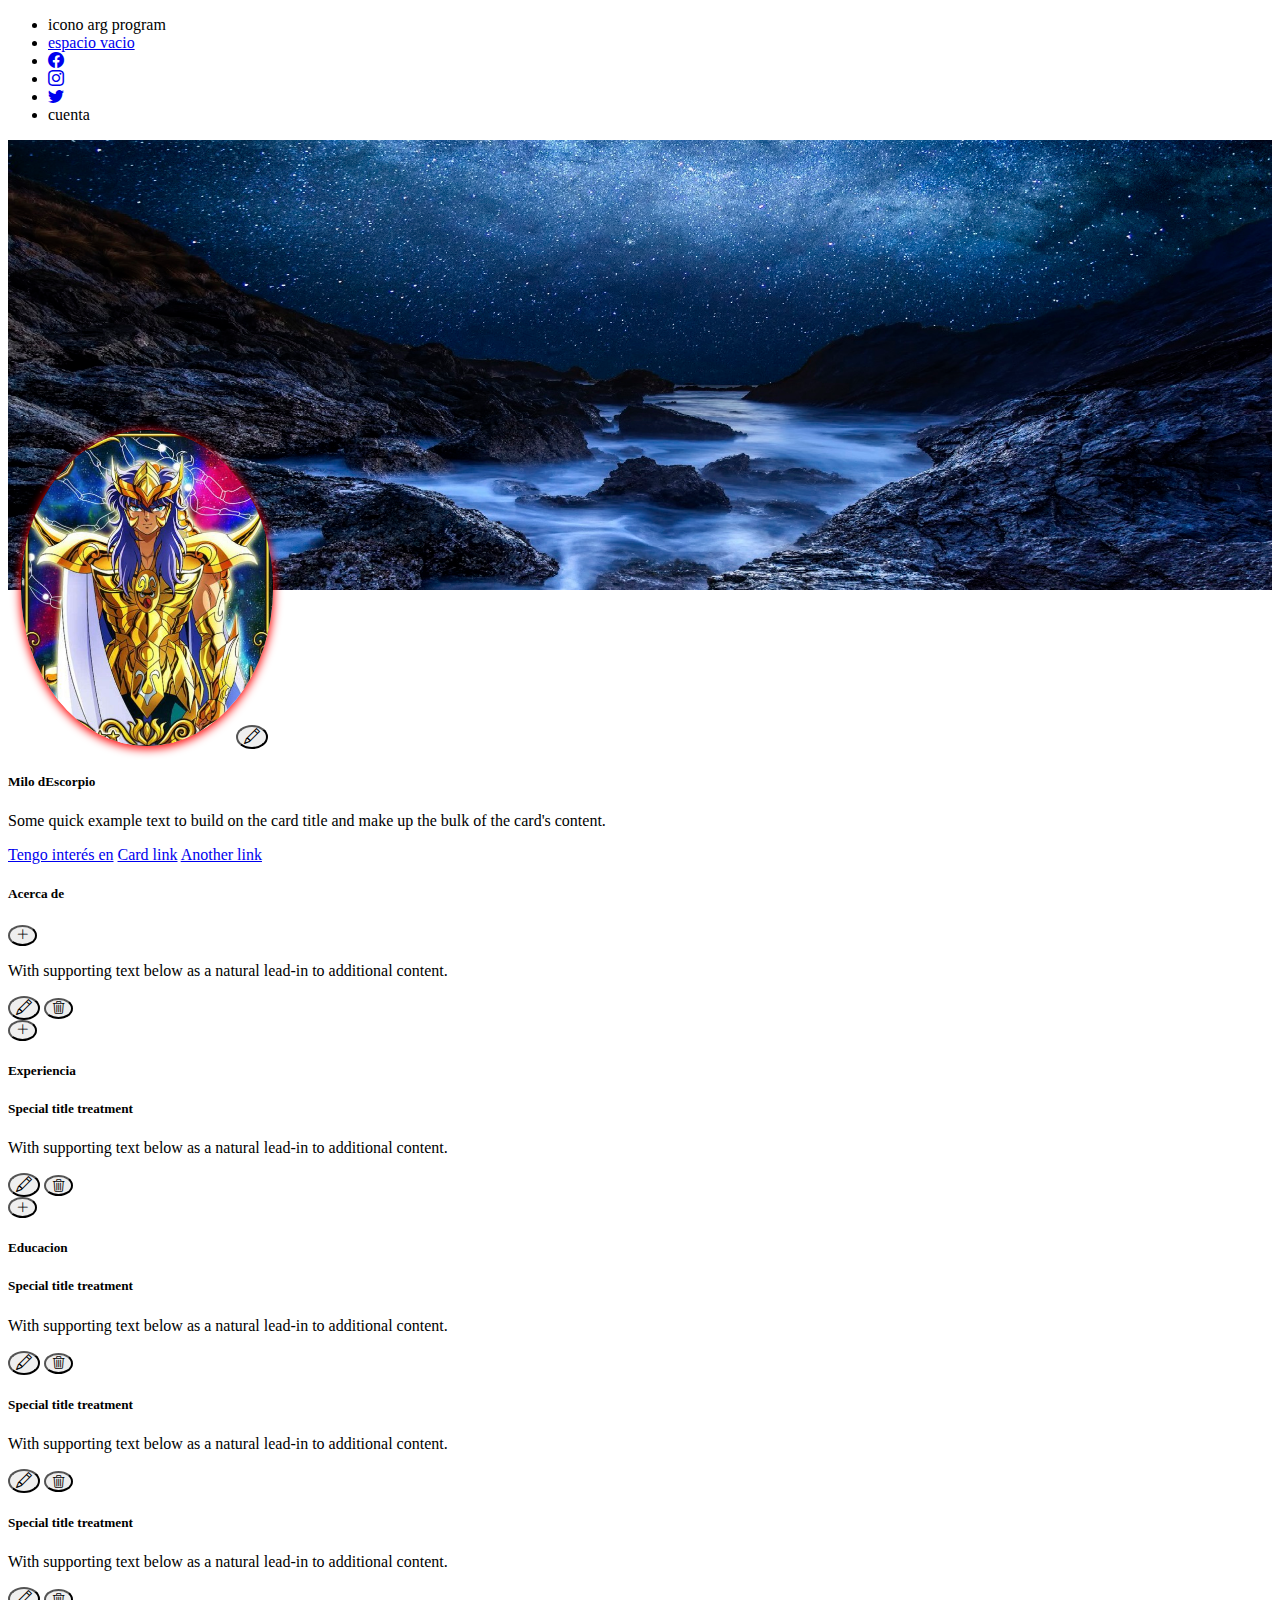
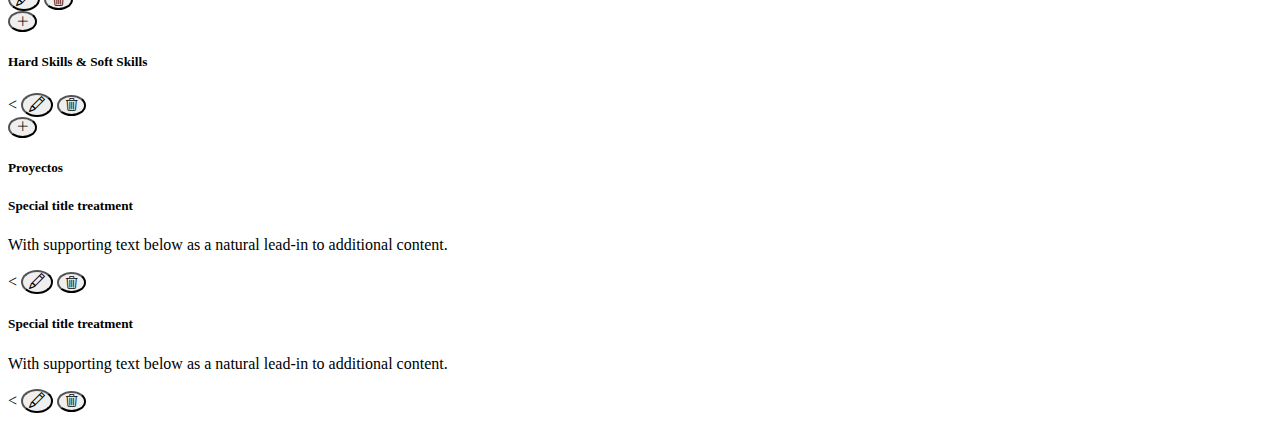
==== index.html @ a0bc9403 "cambio a rama: mejora1 , varios css y icono lapiz y mas, falta arreglar problema icono + y card-head" ====
<!DOCTYPE html>
<html lang="en">

<head>
    <meta charset="UTF-8">
    <meta http-equiv="X-UA-Compatible" content="IE=edge">
    <meta name="viewport" content="width=device-width, initial-scale=1.0">

    <title>PruebaPorfolio</title>
    <link href="https://cdn.jsdelivr.net/npm/bootstrap@5.3.0-alpha1/dist/css/bootstrap.min.css" rel="stylesheet"
        integrity="sha384-GLhlTQ8iRABdZLl6O3oVMWSktQOp6b7In1Zl3/Jr59b6EGGoI1aFkw7cmDA6j6gD" crossorigin="anonymous">
    <link rel="stylesheet" href="style.css">
    <link rel="stylesheet" href="https://cdn.jsdelivr.net/npm/bootstrap-icons@1.10.3/font/bootstrap-icons.css">
</head>

<body>
    <div>
        <section class="navegador-sup d-flex flex-column">
            <ul class="nav nav-pills nav-fill">
                <li class="nav-item">
                    <img class="iconoargprogram d-flex flex-wrap" src="" alt="">icono arg program</img>
                </li>
                <li class="nav-item">
                    <a class="espacio-vacio" href="#">espacio vacio</a>
                </li>
                <li class="nav-item">
                    <a class="icono-redes d-flex flex-wrap" href="#"></a>
                    <a href="https://es-la.facebook.com/" target="_blank" rel="noopener noreferrer">
                        <i class="bi bi-facebook"></i></a>
                </li>
                <li class="nav-item">
                    <a class="icono-redes" href="#"></a>
                    <a href="https://www.instagram.com" target="_blank" rel="noopener noreferrer">
                        <i class="bi bi-instagram"></i></a>
                </li>
                <li class="nav-item">
                    <a class="icono-redes d-flex flex-wrap" href="#"></a>
                    <a href="https://twitter.com/?lang=es" target="_blank" rel="noopener noreferrer">
                        <i class="bi bi-twitter"></i></a>
                </li>
                <li class="nav-item">
                    <a class="nav-link disabled d-flex flex-wrap">cuenta</a>
                </li>
            </ul>
        </section>
    </div>

    <div>
        <div class="card">
            <img src="fondo1.jpg" class="card-img-top" alt="fondo montaña">
           
            <img src="persona.jpg" class="tipologo" alt="persona">
            <div class="fotoPincel">
            <button tipe="button">
                <i class="bi bi-pencil"></i>
            </button>
        </div>
            <div class="card-body">
                <h5 class="card-title">Milo dEscorpio</h5>
                <p class="card-text">Some quick example text to build on the card title and make up the bulk of the
                    card's content.</p>
                <a href="#" class="btn btn-primary"> Tengo interés en</a>
                <a href="#" class="card-link">Card link</a>
                <a href="#" class="card-link">Another link</a>
            </div>
        </div>
    </div>

    <div>
        <div class="card">
            <div class="card-body">
                <h5 class="card-title">Acerca de </h5>
                <button tipe="button">
                    <i class="bi bi-plus-lg"></i>
                </button>
                <p class="card-text">With supporting text below as a natural lead-in to additional content.</p>
             <div>   
             <button tipe="button">
                <i class="bi bi-pencil"></i>
            </button>
             <button tipe="button">
                <i class="bi bi-trash3"></i>
            </button>
            </div>
            </div>
        </div>
    </div>

    <div>
        <div class="card">
            <button tipe="button">
                <i class="bi bi-plus-lg"></i>
            </button>
            <!--plus-lg es signo + , tendria que estar a derecha de titulo osea de "card-header"(si borro ese card-header saca el sombreado gris del titulo pero la letra queda igual o mas chica del titulo del card-body, buscar en boostrap otros ejemplos)
            ¿hacer row y columna? -->
            <h5 class="card-header">Experiencia</h5>
            <div class="card-body">
                <h5 class="card-title">Special title treatment</h5>
                <p class="card-text">With supporting text below as a natural lead-in to additional content.</p>
             <div>   
             <button tipe="button">
                <i class="bi bi-pencil"></i>
            </button>
             <button tipe="button">
                <i class="bi bi-trash3"></i>
            </button>
            </div>
            </div>
            <div class="card">
                <button tipe="button">
                <i class="bi bi-plus-lg"></i>
            </button>
                <h5 class="card-header">Educacion</h5>
                <div class="card-body">
                    <h5 class="card-title">Special title treatment</h5>
                    <p class="card-text">With supporting text below as a natural lead-in to additional content.</p>
             <div>   
                 <button tipe="button">
                <i class="bi bi-pencil"></i>
            </button>
                 <button tipe="button">
                <i class="bi bi-trash3"></i>
            </button>
            </div>
                </div>
                <div class="card-body">
                    <h5 class="card-title">Special title treatment</h5>
                    <p class="card-text">With supporting text below as a natural lead-in to additional content.</p>
             <div>   
                 <button tipe="button">
                <i class="bi bi-pencil"></i>
            </button>
                 <button tipe="button">
                <i class="bi bi-trash3"></i>
            </button>
            </div>
                </div>
                <div class="card-body">
                    <h5 class="card-title">Special title treatment</h5>
                    <p class="card-text">With supporting text below as a natural lead-in to additional content.</p>
             <div>   
                 <button tipe="button">
                <i class="bi bi-pencil"></i>
            </button>
                 <button tipe="button">
                <i class="bi bi-trash3"></i>
            </button>
            </div>
                </div>
            </div>
        </div>
    </div>

    <div>
        <div class="card">
            <button tipe="button">
                <i class="bi bi-plus-lg"></i>
            </button>
            <h5 class="card-header">Hard Skills & Soft Skills</h5>
            <div class="card-body">
                <div class="progress" role="progressbar" aria-label="Animated striped example" aria-valuenow="75"
                    aria-valuemin="0" aria-valuemax="100">
                    <div class="progress-bar progress-bar-striped progress-bar-animated" style="width: 75%"></div>
                </div>
                <div class="progress" role="progressbar" aria-label="Animated striped example" aria-valuenow="75"
                    aria-valuemin="0" aria-valuemax="100">
                    <div class="progress-bar progress-bar-striped progress-bar-animated" style="width: 75%"></div>
                </div>
             <div>  <
            <button tipe="button">
                <i class="bi bi-pencil"></i>
            </button>
            <button tipe="button">
                <i class="bi bi-trash3"></i>
            </button>
            </div>
            </div>
        </div>
    </div>

    <div>
        <div class="card">
            <button tipe="button">
                <i class="bi bi-plus-lg"></i>
            </button>
            <h5 class="card-header">Proyectos</h5>
            <div class="card-body">
                <h5 class="card-title">Special title treatment</h5>
                <p class="card-text">With supporting text below as a natural lead-in to additional content.</p>
             <div>  <
            <button tipe="button">
                <i class="bi bi-pencil"></i>
            </button>
            <button tipe="button">
                <i class="bi bi-trash3"></i>
            </button>
            </div>
            </div>
            <div class="card-body">
                <h5 class="card-title">Special title treatment</h5>
                <p class="card-text">With supporting text below as a natural lead-in to additional content.</p>
             <div>  <
            <button tipe="button">
                <i class="bi bi-pencil"></i>
            </button>
            <button tipe="button">
                <i class="bi bi-trash3"></i>
            </button>
            </div>
            </div>
        </div>
    </div>
    </div>

    <!--ver cual usar..el primer script o los ultimos 2-->
    <script src="https://cdn.jsdelivr.net/npm/bootstrap@5.3.0-alpha1/dist/js/bootstrap.bundle.min.js"
        integrity="sha384-w76AqPfDkMBDXo30jS1Sgez6pr3x5MlQ1ZAGC+nuZB+EYdgRZgiwxhTBTkF7CXvN"
        crossorigin="anonymous"></script>

    <script src="https://cdn.jsdelivr.net/npm/@popperjs/core@2.11.6/dist/umd/popper.min.js"
        integrity="sha384-oBqDVmMz9ATKxIep9tiCxS/Z9fNfEXiDAYTujMAeBAsjFuCZSmKbSSUnQlmh/jp3"
        crossorigin="anonymous"></script>
    <script src="https://cdn.jsdelivr.net/npm/bootstrap@5.3.0-alpha1/dist/js/bootstrap.min.js"
        integrity="sha384-mQ93GR66B00ZXjt0YO5KlohRA5SY2XofN4zfuZxLkoj1gXtW8ANNCe9d5Y3eG5eD"
        crossorigin="anonymous"></script>
</body>

</html>
---- style.css ----
/*estilo navegador */



.card-img-top {
    width: 100%;
}

.tipologo {
    width: 20%;
    margin-top: -13%;
    margin-left: 1%;
    border-radius: 50%;
    box-shadow: 0px 2px 10px 1px red;
}

.fotoPincel{
    margin-left: 18%;
    margin-top: -2% ;
    margin-bottom: 2%;
}

/* los de "transition" especifica que cambios realiza cuando cursor se posiciona sobre el boton. */

button{
    border-radius: 100%;
    color: black;
    transition: all 0.2s ease-in-out;
}

.bi-pencil{
    font-size: 120%;
    transition: all 0.2s ease-in-out;
}

/* "hover" se usa para que entienda el cursor */

button:hover {    
    font-size: 120%;
    background-color: gray;
    color: white;
    border-radius: 100%;

}
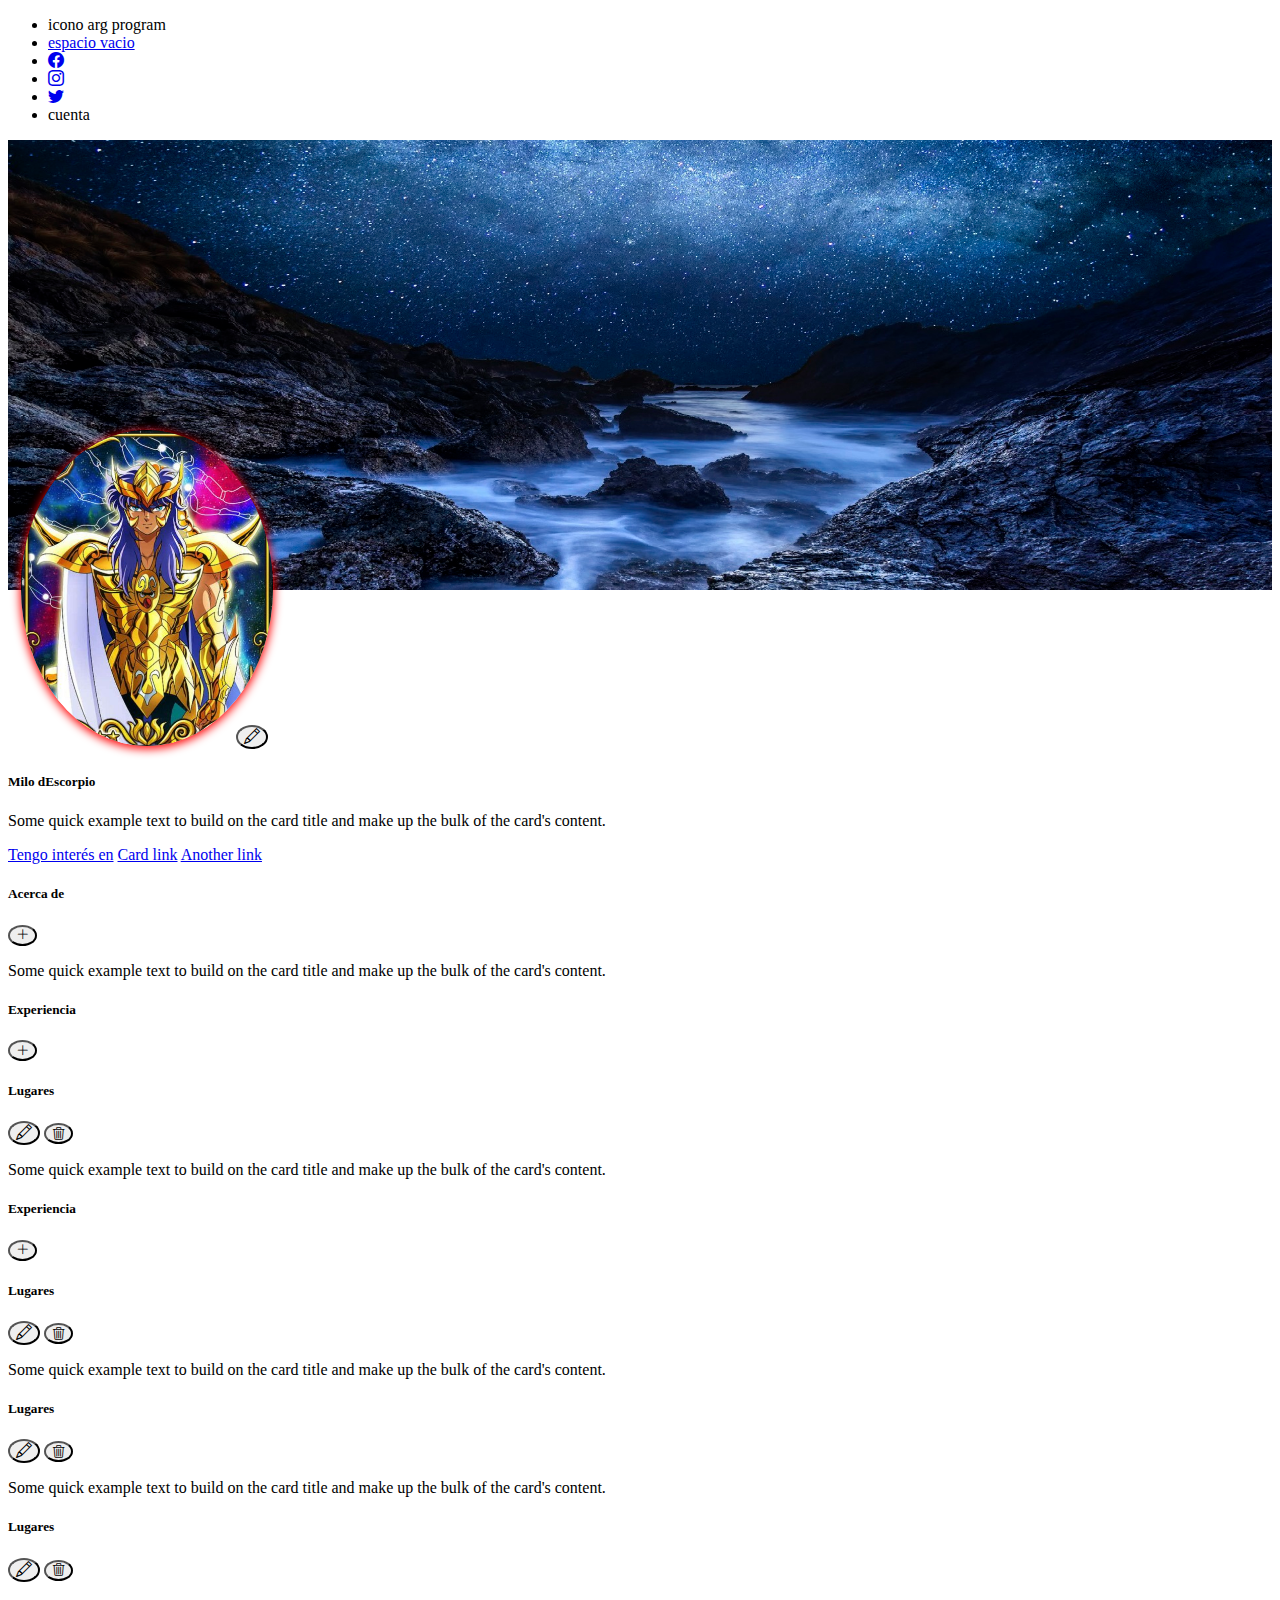
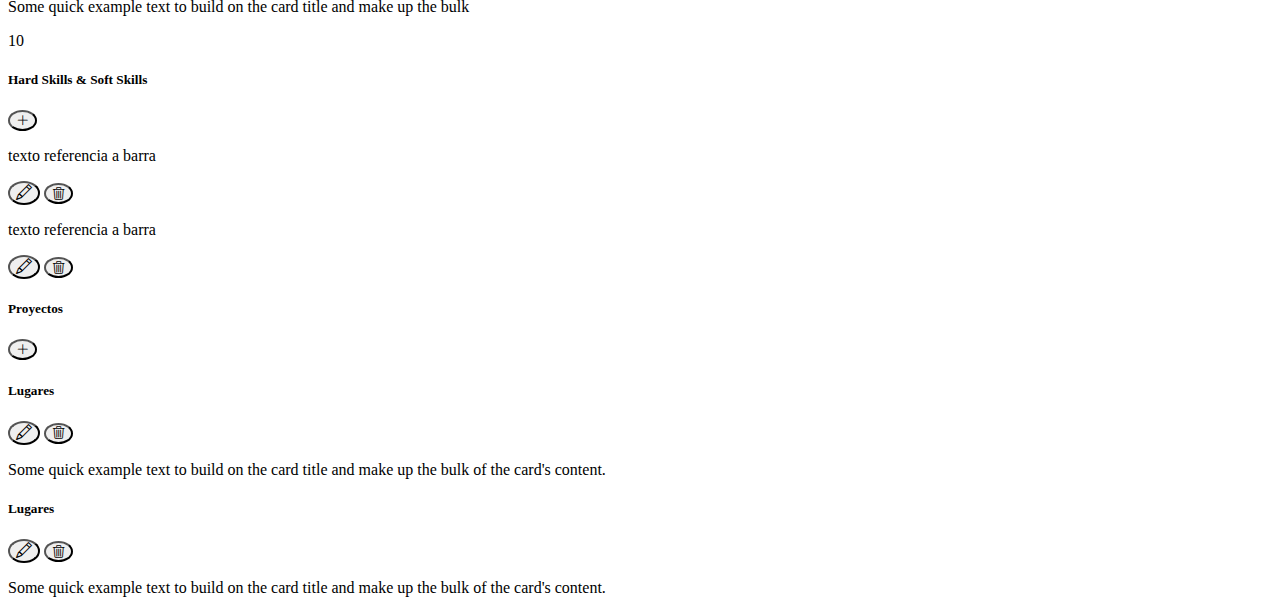
==== commit 13a2279b: "rama mejora1 cambie interior de card agregando row y col" ====
--- a/index.html
+++ b/index.html
@@ -2,8 +2,7 @@
 <html lang="en">
 
 <head>
-    <meta charset="UTF-8">
-    <meta http-equiv="X-UA-Compatible" content="IE=edge">
+    <meta charset="UTF-8" mediometa http-equiv="X-UA-Compatible" content="IE=edge">
     <meta name="viewport" content="width=device-width, initial-scale=1.0">
 
     <title>PruebaPorfolio</title>
@@ -15,7 +14,7 @@
 
 <body>
     <div>
-        <section class="navegador-sup d-flex flex-column">
+        <section class="navegador-sup d-flex flex-columnderecha">
             <ul class="nav nav-pills nav-fill">
                 <li class="nav-item">
                     <img class="iconoargprogram d-flex flex-wrap" src="" alt="">icono arg program</img>
@@ -48,13 +47,13 @@
     <div>
         <div class="card">
             <img src="fondo1.jpg" class="card-img-top" alt="fondo montaña">
-           
+
             <img src="persona.jpg" class="tipologo" alt="persona">
             <div class="fotoPincel">
-            <button tipe="button">
-                <i class="bi bi-pencil"></i>
-            </button>
-        </div>
+                <button tipe="button">
+                    <i class="bi bi-pencil"></i>
+                </button>
+            </div>
             <div class="card-body">
                 <h5 class="card-title">Milo dEscorpio</h5>
                 <p class="card-text">Some quick example text to build on the card title and make up the bulk of the
@@ -66,151 +65,276 @@
         </div>
     </div>
 
-    <div>
-        <div class="card">
-            <div class="card-body">
-                <h5 class="card-title">Acerca de </h5>
-                <button tipe="button">
-                    <i class="bi bi-plus-lg"></i>
-                </button>
-                <p class="card-text">With supporting text below as a natural lead-in to additional content.</p>
-             <div>   
-             <button tipe="button">
-                <i class="bi bi-pencil"></i>
-            </button>
-             <button tipe="button">
-                <i class="bi bi-trash3"></i>
-            </button>
-            </div>
-            </div>
-        </div>
-    </div>
-
-    <div>
-        <div class="card">
-            <button tipe="button">
-                <i class="bi bi-plus-lg"></i>
-            </button>
-            <!--plus-lg es signo + , tendria que estar a derecha de titulo osea de "card-header"(si borro ese card-header saca el sombreado gris del titulo pero la letra queda igual o mas chica del titulo del card-body, buscar en boostrap otros ejemplos)
-            ¿hacer row y columna? -->
-            <h5 class="card-header">Experiencia</h5>
-            <div class="card-body">
-                <h5 class="card-title">Special title treatment</h5>
-                <p class="card-text">With supporting text below as a natural lead-in to additional content.</p>
-             <div>   
-             <button tipe="button">
-                <i class="bi bi-pencil"></i>
-            </button>
-             <button tipe="button">
-                <i class="bi bi-trash3"></i>
-            </button>
-            </div>
-            </div>
-            <div class="card">
-                <button tipe="button">
-                <i class="bi bi-plus-lg"></i>
-            </button>
-                <h5 class="card-header">Educacion</h5>
-                <div class="card-body">
-                    <h5 class="card-title">Special title treatment</h5>
-                    <p class="card-text">With supporting text below as a natural lead-in to additional content.</p>
-             <div>   
-                 <button tipe="button">
-                <i class="bi bi-pencil"></i>
-            </button>
-                 <button tipe="button">
-                <i class="bi bi-trash3"></i>
-            </button>
-            </div>
-                </div>
-                <div class="card-body">
-                    <h5 class="card-title">Special title treatment</h5>
-                    <p class="card-text">With supporting text below as a natural lead-in to additional content.</p>
-             <div>   
-                 <button tipe="button">
-                <i class="bi bi-pencil"></i>
-            </button>
-                 <button tipe="button">
-                <i class="bi bi-trash3"></i>
-            </button>
-            </div>
-                </div>
-                <div class="card-body">
-                    <h5 class="card-title">Special title treatment</h5>
-                    <p class="card-text">With supporting text below as a natural lead-in to additional content.</p>
-             <div>   
-                 <button tipe="button">
-                <i class="bi bi-pencil"></i>
-            </button>
-                 <button tipe="button">
-                <i class="bi bi-trash3"></i>
-            </button>
-            </div>
-                </div>
-            </div>
-        </div>
-    </div>
-
-    <div>
-        <div class="card">
-            <button tipe="button">
-                <i class="bi bi-plus-lg"></i>
-            </button>
-            <h5 class="card-header">Hard Skills & Soft Skills</h5>
-            <div class="card-body">
-                <div class="progress" role="progressbar" aria-label="Animated striped example" aria-valuenow="75"
-                    aria-valuemin="0" aria-valuemax="100">
-                    <div class="progress-bar progress-bar-striped progress-bar-animated" style="width: 75%"></div>
-                </div>
-                <div class="progress" role="progressbar" aria-label="Animated striped example" aria-valuenow="75"
-                    aria-valuemin="0" aria-valuemax="100">
-                    <div class="progress-bar progress-bar-striped progress-bar-animated" style="width: 75%"></div>
-                </div>
-             <div>  <
-            <button tipe="button">
-                <i class="bi bi-pencil"></i>
-            </button>
-            <button tipe="button">
-                <i class="bi bi-trash3"></i>
-            </button>
-            </div>
-            </div>
-        </div>
-    </div>
-
-    <div>
-        <div class="card">
-            <button tipe="button">
-                <i class="bi bi-plus-lg"></i>
-            </button>
-            <h5 class="card-header">Proyectos</h5>
-            <div class="card-body">
-                <h5 class="card-title">Special title treatment</h5>
-                <p class="card-text">With supporting text below as a natural lead-in to additional content.</p>
-             <div>  <
-            <button tipe="button">
-                <i class="bi bi-pencil"></i>
-            </button>
-            <button tipe="button">
-                <i class="bi bi-trash3"></i>
-            </button>
-            </div>
-            </div>
-            <div class="card-body">
-                <h5 class="card-title">Special title treatment</h5>
-                <p class="card-text">With supporting text below as a natural lead-in to additional content.</p>
-             <div>  <
-            <button tipe="button">
-                <i class="bi bi-pencil"></i>
-            </button>
-            <button tipe="button">
-                <i class="bi bi-trash3"></i>
-            </button>
-            </div>
-            </div>
-        </div>
-    </div>
-    </div>
+    <div class="card">
+        <div class="container">
+
+            <div class="card-body">
+
+                <div class="row">
+
+                    <div class="col-10" medio>
+                        <h5 class="card-title">Acerca de</h5>
+                    </div>
+                    <div class="col-2" editores>
+                        <button tipe="button">
+                            <i class="bi bi-plus-lg"></i>
+                        </button>
+                    </div>
+
+
+
+                    <p class="card-text">Some quick example text to build on the card title and make up the bulk
+                        of the card's
+                        content.</p>
+                </div>
+            </div>
+        </div>
+    </div>
+
+    <div class="card">
+        <div class="container">
+
+            <div class="card-body">
+
+                <div class="row">
+                    <div class="col-10" medio>
+                        <h5 class="card-title">Experiencia</h5>
+                    </div>
+                    <div class="col-2" editores>
+                        <button tipe="button">
+                            <i class="bi bi-plus-lg"></i>
+                        </button>
+                    </div>
+                </div>
+
+                <div class="row">
+                    <div class="col-2" logo>
+
+                    </div>
+                    <div class="col-8" medio>
+                        <h5 class="card-title">Lugares </h5>
+                    </div>
+                    <div class="col-2 editores"><button tipe="button">
+                            <i class="bi bi-pencil"></i>
+                        </button>
+                        <button tipe="button">
+                            <i class="bi bi-trash3"></i>
+                        </button>
+                    </div>
+
+                    <div>
+                        <p class="card-text">Some quick example text to build on the card title and make up the bulk
+                            of the card's
+                            content.</p>
+
+                    </div>
+                </div>
+            </div>
+            <div class="card-body">
+
+                <div class="row">
+                    <div class="col-10" medio>
+                        <h5 class="card-title">Experiencia</h5>
+                    </div>
+                    <div class="col-2" editores>
+                        <button tipe="button">
+                            <i class="bi bi-plus-lg"></i>
+                        </button>
+                    </div>
+                </div>
+
+                <div class="row">
+                    <div class="col-2" logo>
+
+                    </div>
+                    <div class="col-8" medio>
+                        <h5 class="card-title">Lugares </h5>
+                    </div>
+                    <div class="col-2 editores"><button tipe="button">
+                            <i class="bi bi-pencil"></i>
+                        </button>
+                        <button tipe="button">
+                            <i class="bi bi-trash3"></i>
+                        </button>
+                    </div>
+
+                    <div>
+                        <p class="card-text">Some quick example text to build on the card title and make up the bulk
+                            of the card's
+                            content.</p>
+
+                    </div>
+                </div>
+                <div class="row">
+                    <div class="col-2" logo>
+
+                    </div>
+                    <div class="col-8" medio>
+                        <h5 class="card-title">Lugares </h5>
+                    </div>
+                    <div class="col-2 editores"><button tipe="button">
+                            <i class="bi bi-pencil"></i>
+                        </button>
+                        <button tipe="button">
+                            <i class="bi bi-trash3"></i>
+                        </button>
+                    </div>
+
+                    <div>
+                        <p class="card-text">Some quick example text to build on the card title and make up the bulk
+                            of the card's
+                            content.</p>
+
+                    </div>
+                </div>
+                <div class="row">
+                    <div class="col-2" logo>
+
+                    </div>
+                    <div class="col-8" medio>
+                        <h5 class="card-title">Lugares </h5>
+                    </div>
+                    <div class="col-2 editores"><button tipe="button">
+                            <i class="bi bi-pencil"></i>
+                        </button>
+                        <button tipe="button">
+                            <i class="bi bi-trash3"></i>
+                        </button>
+                    </div>
+
+                    <div>
+                        <p class="card-text">Some quick example text to build on the card title and make up the bulk
+                    </div>
+10            </div>
+            </div>
+        </div>
+
+    </div>
+
+    <!--plus-lg es signo + , tendria que estar a editores de titulo osea de "card-header"(si borro ese card-header saca el sombreado gris del titulo pero la letra queda igual o mas chica del titulo del card-body, buscar en boostrap otros ejemplos)
+            ¿hacer row y columnderechaa? -->
+
+    <div class="card">
+        <div class="container">
+
+            <div class="card-body">
+
+                <div class="row">
+                    <div class="col-10" medio>
+                        <h5 class="card-title">Hard Skills & Soft Skills</h5>
+                    </div>
+                    <div class="col-2" editores>
+                        <button tipe="button">
+                            <i class="bi bi-plus-lg"></i>
+                        </button>
+                    </div>
+                </div>
+
+                <div class="row">
+                    <div class="col-2" logo>
+
+                    </div>
+                    <div class="col-8" medio>
+                        <p>texto referencia a barra</p>
+                    <div class="progress" role="progressbar" aria-label="Animated striped example" aria-valuenow="75"
+                        aria-valuemin="0" aria-valuemax="100">
+                        <div class="progress-bar progress-bar-striped progress-bar-animated" style="width: 75%"></div>
+                    </div>
+                    </div>
+                    <div class="col-2 editores"><button tipe="button">
+                            <i class="bi bi-pencil"></i>
+                        </button>
+                        <button tipe="button">
+                            <i class="bi bi-trash3"></i>
+                        </button>
+                    </div>
+                </div>
+                <div class="row">
+                    <div class="col-2" logo>
+
+                    </div>
+                    <div class="col-8" medio>
+                        <p>texto referencia a barra</p>
+                    <div class="progress" role="progressbar" aria-label="Animated striped example" aria-valuenow="75"
+                        aria-valuemin="0" aria-valuemax="100">
+                        <div class="progress-bar progress-bar-striped progress-bar-animated" style="width: 75%"></div>
+                    </div>
+                    </div>
+                    <div class="col-2 editores"><button tipe="button">
+                            <i class="bi bi-pencil"></i>
+                        </button>
+                        <button tipe="button">
+                            <i class="bi bi-trash3"></i>
+                        </button>
+                    </div>
+                </div>
+            </div>
+        </div>
+    </div>
+    <div class="card">
+        <div class="container">
+
+            <div class="card-body">
+
+                <div class="row">
+                    <div class="col-10" medio>
+                        <h5 class="card-title">Proyectos</h5>
+                    </div>
+                    <div class="col-2" editores>
+                        <button tipe="button">
+                            <i class="bi bi-plus-lg"></i>
+                        </button>
+                    </div>
+                </div>
+
+                <div class="row">
+                    <div class="col-2" logo>
+
+                    </div>
+                    <div class="col-8" medio>
+                        <h5 class="card-title">Lugares </h5>
+                    </div>
+                    <div class="col-2 editores"><button tipe="button">
+                            <i class="bi bi-pencil"></i>
+                        </button>
+                        <button tipe="button">
+                            <i class="bi bi-trash3"></i>
+                        </button>
+                    </div>
+
+                    <div>
+                        <p class="card-text">Some quick example text to build on the card title and make up the bulk
+                            of the card's
+                            content.</p>
+
+                    </div>
+                </div>
+                <div class="row">
+                    <div class="col-2" logo>
+
+                    </div>
+                    <div class="col-8" medio>
+                        <h5 class="card-title">Lugares </h5>
+                    </div>
+                    <div class="col-2 editores"><button tipe="button">
+                            <i class="bi bi-pencil"></i>
+                        </button>
+                        <button tipe="button">
+                            <i class="bi bi-trash3"></i>
+                        </button>
+                    </div>
+
+                    <div>
+                        <p class="card-text">Some quick example text to build on the card title and make up the bulk
+                            of the card's
+                            content.</p>
+
+                    </div>
+                </div>
+            </div>
+        </div>
+    </div>
+
 
     <!--ver cual usar..el primer script o los ultimos 2-->
     <script src="https://cdn.jsdelivr.net/npm/bootstrap@5.3.0-alpha1/dist/js/bootstrap.bundle.min.js"
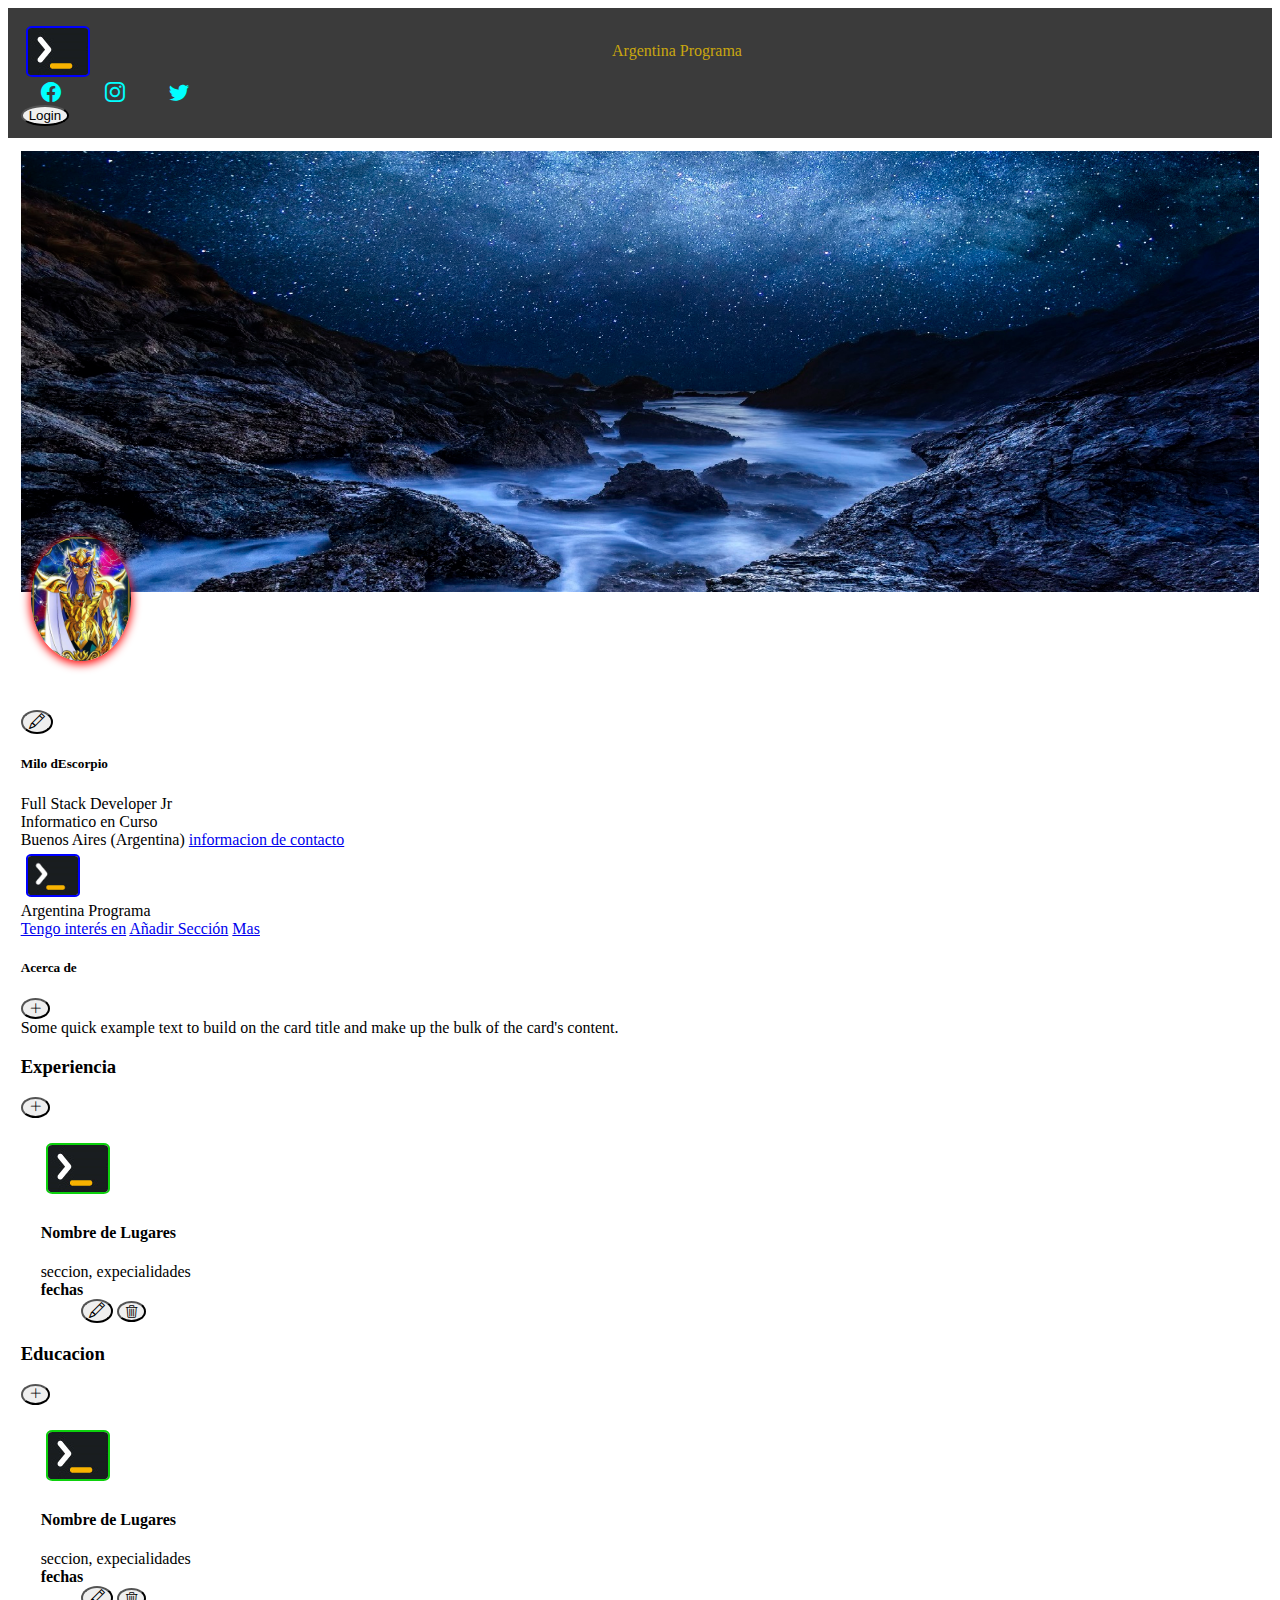
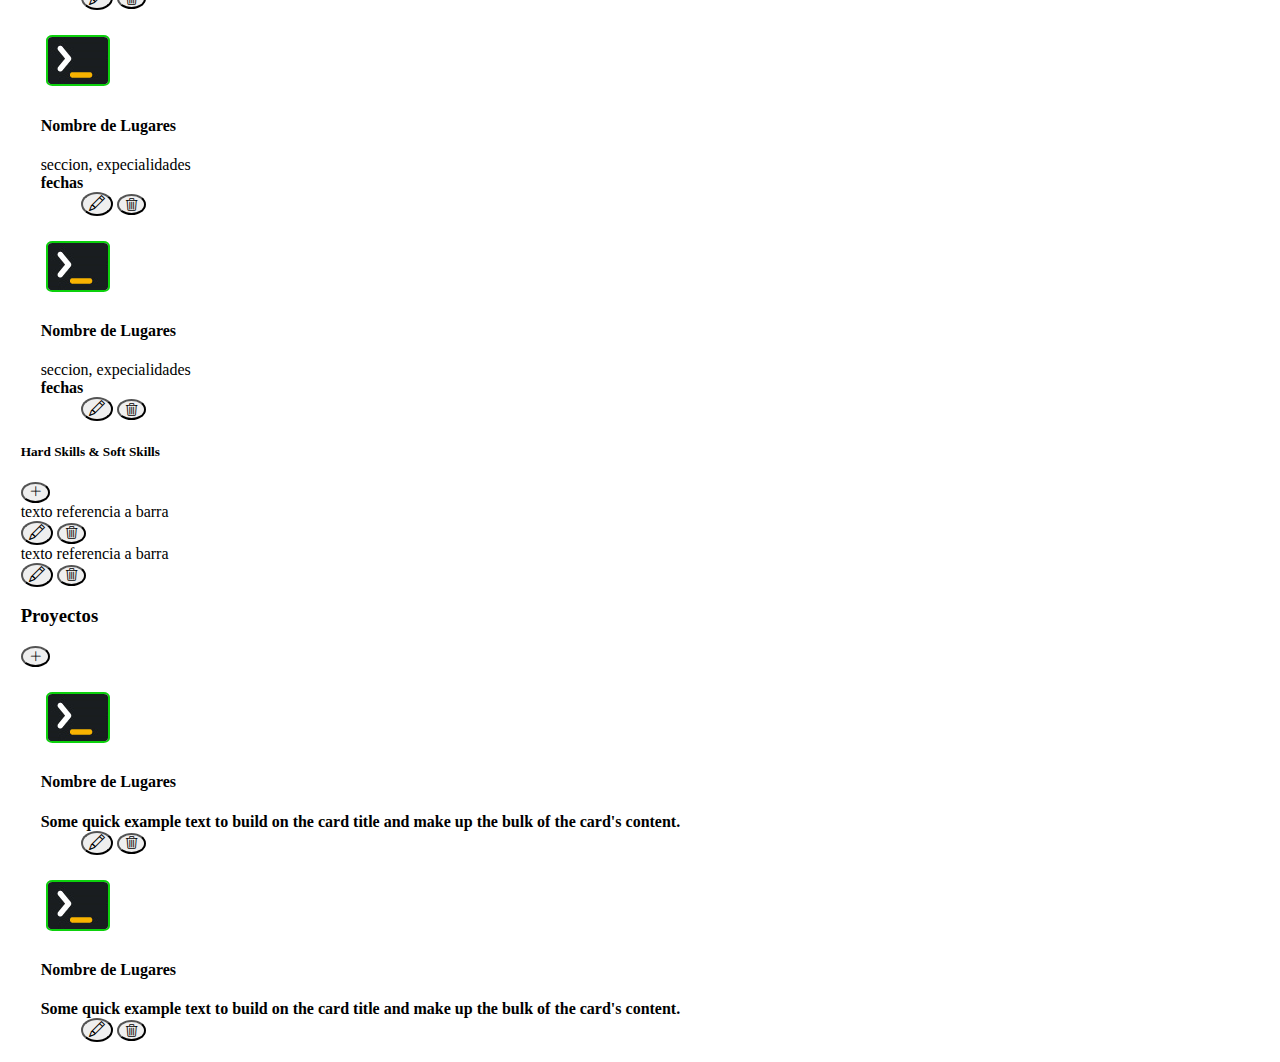
==== commit c631a09f: "listo el maquetado, siguiente paso agregar js o ts" ====
--- a/index.html
+++ b/index.html
@@ -13,327 +13,354 @@
 </head>
 
 <body>
-    <div>
-        <section class="navegador-sup d-flex flex-columnderecha">
-            <ul class="nav nav-pills nav-fill">
-                <li class="nav-item">
-                    <img class="iconoargprogram d-flex flex-wrap" src="" alt="">icono arg program</img>
-                </li>
-                <li class="nav-item">
-                    <a class="espacio-vacio" href="#">espacio vacio</a>
-                </li>
-                <li class="nav-item">
-                    <a class="icono-redes d-flex flex-wrap" href="#"></a>
-                    <a href="https://es-la.facebook.com/" target="_blank" rel="noopener noreferrer">
-                        <i class="bi bi-facebook"></i></a>
-                </li>
-                <li class="nav-item">
-                    <a class="icono-redes" href="#"></a>
-                    <a href="https://www.instagram.com" target="_blank" rel="noopener noreferrer">
-                        <i class="bi bi-instagram"></i></a>
-                </li>
-                <li class="nav-item">
-                    <a class="icono-redes d-flex flex-wrap" href="#"></a>
-                    <a href="https://twitter.com/?lang=es" target="_blank" rel="noopener noreferrer">
-                        <i class="bi bi-twitter"></i></a>
-                </li>
-                <li class="nav-item">
-                    <a class="nav-link disabled d-flex flex-wrap">cuenta</a>
-                </li>
-            </ul>
-        </section>
-    </div>
-
-    <div>
-        <div class="card">
-            <img src="fondo1.jpg" class="card-img-top" alt="fondo montaña">
-
-            <img src="persona.jpg" class="tipologo" alt="persona">
-            <div class="fotoPincel">
-                <button tipe="button">
-                    <i class="bi bi-pencil"></i>
-                </button>
-            </div>
-            <div class="card-body">
-                <h5 class="card-title">Milo dEscorpio</h5>
-                <p class="card-text">Some quick example text to build on the card title and make up the bulk of the
-                    card's content.</p>
-                <a href="#" class="btn btn-primary"> Tengo interés en</a>
-                <a href="#" class="card-link">Card link</a>
-                <a href="#" class="card-link">Another link</a>
-            </div>
-        </div>
-    </div>
-
-    <div class="card">
-        <div class="container">
-
-            <div class="card-body">
-
-                <div class="row">
-
-                    <div class="col-10" medio>
-                        <h5 class="card-title">Acerca de</h5>
+
+    <nav class="navbar-expand-lg sticky-top">
+        <div class="nav">
+            <div class="logo-navegador">
+                <img class="logo" src="logo-argprog.png" alt="logo arg programa"></img>
+                <div class="texto-navegador">Argentina Programa</div>
+            </div>
+            <div class="icono-redes" href="#">
+                <a href="https://es-la.facebook.com/" target="_blank" rel="noopener noreferrer">
+                    <i class="bi bi-facebook"></i></a>
+                <a href="https://www.instagram.com" target="_blank" rel="noopener noreferrer">
+                    <i class="bi bi-instagram"></i></a>
+                <a href="https://twitter.com/?lang=es" target="_blank" rel="noopener noreferrer">
+                    <i class="bi bi-twitter"></i></a>
+            </div>
+            <button type="button" class="btn btn-outline-success">Login</button>
+        </div>
+    </nav>
+    <!-- (d-flex  o (flex-wrap o -nowrap o wrap-reverse)  o (align-items-center o -baseline o -strech) o (justify-conent-evenly  o -between-->
+
+    <div class="card">
+        <img src="fondo1.jpg" class="card-img-top" alt="fondo montaña">
+        <div class="container-fluid">
+            <div class="row">
+                <div class="col-xs-12 col-sm-10">
+                    <div class="d-flex">
+                        <img src="persona.jpg" class="carnet" alt="persona">
+                        <div class="fotoPincel">
+                            <button tipe="button">
+                                <i class="bi bi-pencil"></i>
+                            </button>
+                        </div>
                     </div>
-                    <div class="col-2" editores>
-                        <button tipe="button">
-                            <i class="bi bi-plus-lg"></i>
-                        </button>
+                    <div class="card-body">
+                        <h5 class="card-title">Milo dEscorpio</h5>
+                        <span>Full Stack
+                            Developer Jr</span>
+                        <p class="card-text">Informatico en Curso <br>Buenos Aires (Argentina) <a href="#"
+                                class="card-link">informacion de contacto</a></br></p>
                     </div>
-
-
-
-                    <p class="card-text">Some quick example text to build on the card title and make up the bulk
-                        of the card's
-                        content.</p>
-                </div>
-            </div>
-        </div>
-    </div>
-
-    <div class="card">
-        <div class="container">
-
-            <div class="card-body">
-
-                <div class="row">
-                    <div class="col-10" medio>
-                        <h5 class="card-title">Experiencia</h5>
-                    </div>
-                    <div class="col-2" editores>
-                        <button tipe="button">
-                            <i class="bi bi-plus-lg"></i>
-                        </button>
-                    </div>
-                </div>
-
-                <div class="row">
-                    <div class="col-2" logo>
-
-                    </div>
-                    <div class="col-8" medio>
-                        <h5 class="card-title">Lugares </h5>
-                    </div>
-                    <div class="col-2 editores"><button tipe="button">
-                            <i class="bi bi-pencil"></i>
-                        </button>
-                        <button tipe="button">
-                            <i class="bi bi-trash3"></i>
-                        </button>
-                    </div>
-
-                    <div>
-                        <p class="card-text">Some quick example text to build on the card title and make up the bulk
-                            of the card's
-                            content.</p>
-
-                    </div>
-                </div>
-            </div>
-            <div class="card-body">
-
-                <div class="row">
-                    <div class="col-10" medio>
-                        <h5 class="card-title">Experiencia</h5>
-                    </div>
-                    <div class="col-2" editores>
-                        <button tipe="button">
-                            <i class="bi bi-plus-lg"></i>
-                        </button>
-                    </div>
-                </div>
-
-                <div class="row">
-                    <div class="col-2" logo>
-
-                    </div>
-                    <div class="col-8" medio>
-                        <h5 class="card-title">Lugares </h5>
-                    </div>
-                    <div class="col-2 editores"><button tipe="button">
-                            <i class="bi bi-pencil"></i>
-                        </button>
-                        <button tipe="button">
-                            <i class="bi bi-trash3"></i>
-                        </button>
-                    </div>
-
-                    <div>
-                        <p class="card-text">Some quick example text to build on the card title and make up the bulk
-                            of the card's
-                            content.</p>
-
-                    </div>
-                </div>
-                <div class="row">
-                    <div class="col-2" logo>
-
-                    </div>
-                    <div class="col-8" medio>
-                        <h5 class="card-title">Lugares </h5>
-                    </div>
-                    <div class="col-2 editores"><button tipe="button">
-                            <i class="bi bi-pencil"></i>
-                        </button>
-                        <button tipe="button">
-                            <i class="bi bi-trash3"></i>
-                        </button>
-                    </div>
-
-                    <div>
-                        <p class="card-text">Some quick example text to build on the card title and make up the bulk
-                            of the card's
-                            content.</p>
-
-                    </div>
-                </div>
-                <div class="row">
-                    <div class="col-2" logo>
-
-                    </div>
-                    <div class="col-8" medio>
-                        <h5 class="card-title">Lugares </h5>
-                    </div>
-                    <div class="col-2 editores"><button tipe="button">
-                            <i class="bi bi-pencil"></i>
-                        </button>
-                        <button tipe="button">
-                            <i class="bi bi-trash3"></i>
-                        </button>
-                    </div>
-
-                    <div>
-                        <p class="card-text">Some quick example text to build on the card title and make up the bulk
-                    </div>
-10            </div>
-            </div>
-        </div>
-
+                </div>
+                <div id="logo-derecho" class="col-xs-12 col-sm-2">
+                    <img class="logo" id="logo-derecho-lugar" src="logo-argprog.png" alt="logo arg programa">Argentina
+                    Programa</img>
+                </div>
+            </div>
+            <div>
+                <a href="#" class="btn btn-primary">Tengo interés en</a>
+                <a href="#" class="card-link">Añadir Sección</a>
+                <a href="#" class="card-link">Mas</a>
+            </div>
+        </div>
+    </div>
+
+    <div class="card">
+        <div class="card-body">
+
+            <div class="row">
+
+                <div class="col-10" medio>
+                    <h5 class="card-title">Acerca de</h5>
+                </div>
+                <div class="col-2" editores>
+                    <button tipe="button">
+                        <i class="bi bi-plus-lg"></i>
+                    </button>
+                </div>
+                <p class="card-text">Some quick example text to build on the card title and make up the bulk
+                    of the card's
+                    content.</p>
+            </div>
+        </div>
+    </div>
+
+    <div class="card">
+        <div class="card-body">
+
+            <div class="row">
+                <div class="col-10" medio>
+                    <h3 class="card-title">Experiencia</h3>
+                </div>
+                <div class="col-2" editores>
+                    <button tipe="button">
+                        <i class="bi bi-plus-lg"></i>
+                    </button>
+                </div>
+            </div>
+
+            <div class="row" id="filaEspacio">
+                <div class="col-xs-12 col-sm-2" logo>
+                    <img id="lugares-logo" class="logo" src="logo-argprog.png" alt="logo arg programa"></img>
+                </div>
+                <div class="col-xs-12 col-sm-8" id=medio>
+                    <h4 class="card-title">Nombre de Lugares </h4>
+
+                    <p>seccion, expecialidades</p>
+                    <p><strong>fechas</strong></p><strong>
+                    </strong>
+
+                </div>
+                <div class="col-xs-12 col-sm-2" id=editores>
+                    <button tipe="button">
+                        <i class="bi bi-pencil"></i>
+                    </button>
+                    <button tipe="button">
+                        <i class="bi bi-trash3"></i>
+                    </button>
+                </div>
+
+            </div>
+            <div class="row">
+                <div class="col-10" medio>
+                    <h3 class="card-title">Educacion</h3>
+                </div>
+                <div class="col-2" editores>
+                    <button tipe="button">
+                        <i class="bi bi-plus-lg"></i>
+                    </button>
+                </div>
+            </div>
+
+            <div class="row" id="filaEspacio">
+                <div class="col-xs-12 col-sm-2" logo>
+                    <img id="lugares-logo" class="logo" src="logo-argprog.png" alt="logo arg programa"></img>
+                </div>
+                <div class="col-xs-12 col-sm-8" id=medio>
+                    <h4 class="card-title">Nombre de Lugares </h4>
+
+                    <p>seccion, expecialidades</p>
+                    <p><strong>fechas</strong></p><strong>
+                    </strong>
+
+                </div>
+                <div class="col-xs-12 col-sm-2" id=editores>
+                    <button tipe="button">
+                        <i class="bi bi-pencil"></i>
+                    </button>
+                    <button tipe="button">
+                        <i class="bi bi-trash3"></i>
+                    </button>
+                </div>
+
+            </div>
+            <div class="row" id="filaEspacio">
+                <div class="col-xs-12 col-sm-2" logo>
+                    <img id="lugares-logo" class="logo" src="logo-argprog.png" alt="logo arg programa"></img>
+                </div>
+                <div class="col-xs-12 col-sm-8" id=medio>
+                    <h4 class="card-title">Nombre de Lugares </h4>
+
+                    <p>seccion, expecialidades</p>
+                    <p><strong>fechas</strong></p><strong>
+                    </strong>
+
+                </div>
+                <div class="col-xs-12 col-sm-2" id=editores>
+                    <button tipe="button">
+                        <i class="bi bi-pencil"></i>
+                    </button>
+                    <button tipe="button">
+                        <i class="bi bi-trash3"></i>
+                    </button>
+                </div>
+
+            </div>
+            <div class="row" id="filaEspacio">
+                <div class="col-xs-12 col-sm-2" logo>
+                    <img id="lugares-logo" class="logo" src="logo-argprog.png" alt="logo arg programa"></img>
+                </div>
+                <div class="col-xs-12 col-sm-8" id=medio>
+                    <h4 class="card-title">Nombre de Lugares </h4>
+
+                    <p>seccion, expecialidades</p>
+                    <p><strong>fechas</strong></p><strong>
+                    </strong>
+
+                </div>
+                <div class="col-xs-12 col-sm-2" id=editores>
+                    <button tipe="button">
+                        <i class="bi bi-pencil"></i>
+                    </button>
+                    <button tipe="button">
+                        <i class="bi bi-trash3"></i>
+                    </button>
+                </div>
+
+            </div>
+        </div>
     </div>
 
     <!--plus-lg es signo + , tendria que estar a editores de titulo osea de "card-header"(si borro ese card-header saca el sombreado gris del titulo pero la letra queda igual o mas chica del titulo del card-body, buscar en boostrap otros ejemplos)
             ¿hacer row y columnderechaa? -->
 
     <div class="card">
-        <div class="container">
-
-            <div class="card-body">
-
-                <div class="row">
-                    <div class="col-10" medio>
-                        <h5 class="card-title">Hard Skills & Soft Skills</h5>
-                    </div>
-                    <div class="col-2" editores>
-                        <button tipe="button">
-                            <i class="bi bi-plus-lg"></i>
-                        </button>
-                    </div>
-                </div>
-
-                <div class="row">
-                    <div class="col-2" logo>
-
-                    </div>
-                    <div class="col-8" medio>
-                        <p>texto referencia a barra</p>
+        <div class="card-body">
+            <div class="row">
+                <div class="col-10" medio>
+                    <h5 class="card-title">Hard Skills & Soft Skills</h5>
+                </div>
+                <div class="col-2" editores>
+                    <button tipe="button">
+                        <i class="bi bi-plus-lg"></i>
+                    </button>
+                </div>
+            </div>
+            <div class="row">
+                <div class="col-2" logo>
+                </div>
+                <div class="col-8" medio>
+                    <p>texto referencia a barra</p>
                     <div class="progress" role="progressbar" aria-label="Animated striped example" aria-valuenow="75"
                         aria-valuemin="0" aria-valuemax="100">
-                        <div class="progress-bar progress-bar-striped progress-bar-animated" style="width: 75%"></div>
+                        <div class="progress-bar progress-bar-striped progress-bar-animated" style="width: 75%">
+                        </div>
                     </div>
-                    </div>
-                    <div class="col-2 editores"><button tipe="button">
-                            <i class="bi bi-pencil"></i>
-                        </button>
-                        <button tipe="button">
-                            <i class="bi bi-trash3"></i>
-                        </button>
-                    </div>
-                </div>
-                <div class="row">
-                    <div class="col-2" logo>
-
-                    </div>
-                    <div class="col-8" medio>
-                        <p>texto referencia a barra</p>
+                </div>
+                <div class="col-2 editores"><button tipe="button">
+                        <i class="bi bi-pencil"></i>
+                    </button>
+                    <button tipe="button">
+                        <i class="bi bi-trash3"></i>
+                    </button>
+                </div>
+            </div>
+            <div class="row">
+                <div class="col-2" logo>
+                </div>
+                <div class="col-8" medio>
+                    <p>texto referencia a barra</p>
                     <div class="progress" role="progressbar" aria-label="Animated striped example" aria-valuenow="75"
                         aria-valuemin="0" aria-valuemax="100">
-                        <div class="progress-bar progress-bar-striped progress-bar-animated" style="width: 75%"></div>
+                        <div class="progress-bar progress-bar-striped progress-bar-animated" style="width: 75%">
+                        </div>
                     </div>
-                    </div>
-                    <div class="col-2 editores"><button tipe="button">
-                            <i class="bi bi-pencil"></i>
-                        </button>
-                        <button tipe="button">
-                            <i class="bi bi-trash3"></i>
-                        </button>
-                    </div>
-                </div>
-            </div>
-        </div>
-    </div>
-    <div class="card">
-        <div class="container">
-
-            <div class="card-body">
-
-                <div class="row">
-                    <div class="col-10" medio>
-                        <h5 class="card-title">Proyectos</h5>
-                    </div>
-                    <div class="col-2" editores>
-                        <button tipe="button">
-                            <i class="bi bi-plus-lg"></i>
-                        </button>
-                    </div>
-                </div>
-
-                <div class="row">
-                    <div class="col-2" logo>
-
-                    </div>
-                    <div class="col-8" medio>
-                        <h5 class="card-title">Lugares </h5>
-                    </div>
-                    <div class="col-2 editores"><button tipe="button">
-                            <i class="bi bi-pencil"></i>
-                        </button>
-                        <button tipe="button">
-                            <i class="bi bi-trash3"></i>
-                        </button>
-                    </div>
-
-                    <div>
-                        <p class="card-text">Some quick example text to build on the card title and make up the bulk
+                </div>
+                <div class="col-2 editores"><button tipe="button">
+                        <i class="bi bi-pencil"></i>
+                    </button>
+                    <button tipe="button">
+                        <i class="bi bi-trash3"></i>
+                    </button>
+                </div>
+            </div>
+        </div>
+    </div>
+    <div class="card">
+        <div class="card-body">
+
+            <div class="row">
+                <div class="col-10" medio>
+                    <h3 class="card-title">Proyectos</h3>
+                </div>
+                <div class="col-2" editores>
+                    <button tipe="button">
+                        <i class="bi bi-plus-lg"></i>
+                    </button>
+                </div>
+            </div>
+
+            <div class="row" id="filaEspacio">
+                <div class="col-xs-12 col-sm-2" logo>
+                    <img id="lugares-logo" class="logo" src="logo-argprog.png" alt="logo arg programa"></img>
+                </div>
+                <div class="col-xs-12 col-sm-8" id=medio>
+                    <h4 class="card-title">Nombre de Lugares </h4>
+                    <p><strong>Some quick example text to build on the card title and make up the bulk
                             of the card's
-                            content.</p>
-
-                    </div>
-                </div>
-                <div class="row">
-                    <div class="col-2" logo>
-
-                    </div>
-                    <div class="col-8" medio>
-                        <h5 class="card-title">Lugares </h5>
-                    </div>
-                    <div class="col-2 editores"><button tipe="button">
-                            <i class="bi bi-pencil"></i>
-                        </button>
-                        <button tipe="button">
-                            <i class="bi bi-trash3"></i>
-                        </button>
-                    </div>
-
-                    <div>
-                        <p class="card-text">Some quick example text to build on the card title and make up the bulk
+                            content.</strong></p><strong>
+                    </strong>
+
+                </div>
+                <div class="col-xs-12 col-sm-2" id=editores>
+                    <button tipe="button">
+                        <i class="bi bi-pencil"></i>
+                    </button>
+                    <button tipe="button">
+                        <i class="bi bi-trash3"></i>
+                    </button>
+                </div>
+
+            </div>
+            <div class="row" id="filaEspacio">
+                <div class="col-xs-12 col-sm-2" logo>
+                    <img id="lugares-logo" class="logo" src="logo-argprog.png" alt="logo arg programa"></img>
+                </div>
+                <div class="col-xs-12 col-sm-8" id=medio>
+                    <h4 class="card-title">Nombre de Lugares </h4>
+                    <p><strong>Some quick example text to build on the card title and make up the bulk
                             of the card's
-                            content.</p>
-
-                    </div>
-                </div>
-            </div>
-        </div>
-    </div>
+                            content.</strong></p><strong>
+                    </strong>
+
+                </div>
+                <div class="col-xs-12 col-sm-2" id=editores>
+                    <button tipe="button">
+                        <i class="bi bi-pencil"></i>
+                    </button>
+                    <button tipe="button">
+                        <i class="bi bi-trash3"></i>
+                    </button>
+                </div>
+
+            </div>
+
+        </div>
+    </div>
+
+    <!--este para practicar arreglos
+    <div class="card">
+        <div class="card-body">
+
+            <div class="row">
+                <div class="col-10" medio>
+                    <h3 class="card-title">Experiencia o Educacion</h3>
+                </div>
+                <div class="col-2" editores>
+                    <button tipe="button">
+                        <i class="bi bi-plus-lg"></i>
+                    </button>
+                </div>
+            </div>
+
+            <div class="row" id="filaEspacio">
+                <div class="col-xs-12 col-sm-2" logo>
+                    <img id="lugares-logo" class="logo" src="logo-argprog.png" alt="logo arg programa"></img>
+                </div>
+                <div class="col-xs-12 col-sm-8" id=medio>
+                    <h4 class="card-title">Nombre de Lugares </h4>
+
+                    <p>seccion, expecialidades</p>
+                    <p><strong>fechas</strong></p><strong>
+                    </strong>
+
+                </div>
+                <div class="col-xs-12 col-sm-2" id=editores>
+                    <button tipe="button">
+                        <i class="bi bi-pencil"></i>
+                    </button>
+                    <button tipe="button">
+                        <i class="bi bi-trash3"></i>
+                    </button>
+                </div>
+
+            </div>
+
+        </div>
+    </div>
+-->
 
 
     <!--ver cual usar..el primer script o los ultimos 2-->
--- a/style.css
+++ b/style.css
@@ -1,44 +1,180 @@
 /*estilo navegador */
 
+.nav {
+    background-color: rgba(0, 0, 0, 0.767);
+    padding: 1%;
+}
 
+.logo-navegador {
+    display: flex;
+
+}
+
+/* 
+.logo:hover {
+    font-size: 120%;
+    border: 2px solid rgb(219, 30, 30);
+    border-radius: 100%;
+
+}
+*/
+
+.logo {
+    margin: 5px;
+    border-radius: 10%;
+    border: 2px solid blue;
+}
+
+.texto-navegador {
+    margin: auto;
+    color: rgba(248, 203, 0, 0.76);
+}
+
+/* (margin-left:auto) coloco iconos y boton a la derecha*/
+.icono-redes {
+    margin-left: auto;
+    margin-top: auto;
+    margin-bottom: auto;
+}
+
+.icono-redes a {
+    padding: 10px;
+    margin: 10px;
+    transition: all 0.2s ease-in;
+}
+
+.icono-redes i {
+    color: aqua;
+    font-size: 20px;
+    transition: all 0.2s ease-in;
+}
+
+
+.icono-redes i:hover {
+    font-size: 120%;
+    color: coral;
+    border-radius: 100%;
+
+}
+
+.card {
+    margin: 1%;
+}
 
 .card-img-top {
     width: 100%;
 }
 
-.tipologo {
-    width: 20%;
-    margin-top: -13%;
-    margin-left: 1%;
+.carnet {
+    width: 100px;
+    margin-top: -60px;
+    margin-left: 10px;
+    margin-bottom: 10px;
+    margin-right: 5px;
     border-radius: 50%;
     box-shadow: 0px 2px 10px 1px red;
 }
 
-.fotoPincel{
-    margin-left: 18%;
-    margin-top: -2% ;
-    margin-bottom: 2%;
+#logo-derecho {
+    align-self: end;
 }
+
+#logo-derecho-lugar {
+    display: flex;
+    width: 50px;
+    border: 2px solid blue;
+}
+
+.fotoPincel {
+    margin-top: 10px;
+    padding-top: 25px;
+}
+
+
 
 /* los de "transition" especifica que cambios realiza cuando cursor se posiciona sobre el boton. */
 
-button{
+button {
     border-radius: 100%;
     color: black;
     transition: all 0.2s ease-in-out;
 }
 
-.bi-pencil{
+.bi-pencil {
     font-size: 120%;
     transition: all 0.2s ease-in-out;
 }
 
 /* "hover" se usa para que entienda el cursor */
 
-button:hover {    
+button:hover {
     font-size: 120%;
     background-color: gray;
     color: white;
     border-radius: 100%;
 
-}+}
+
+#filaEspacio {
+    margin: 20px;
+}
+
+#lugares-logo {
+    border: 2px solid rgb(12, 209, 12);
+}
+
+p {
+    margin: 0px;
+}
+
+#editores {
+    padding-left: 40px;
+}
+
+/* usó el de masterclass en su css dispersado en varios
+varios {
+    width: 32px;
+    height: 32px;
+    text-decoration: none;
+    display: flex;
+    display: inline;
+    align-self: center;
+    list-style: none inside;
+    line-height: 1.25;
+    justify-content: space-between;
+    position: relative;
+    flex-direction: column;
+    box-sizing: border-box;
+    touch-action: manipulation;
+    flex-grow: 1;
+    font-size: 1rem;
+    font-weight: 500;
+    vertical-align: baseline;
+    z-index: 1;
+    margin-top: 100px;
+    margin-right: 8px;
+    color: chartreuse;
+    border-radius: 32px 32px 0 0;
+    border-radius: 50%;
+    padding: 0;
+    word-wrap: break-word;
+    word-break: break-word;
+}
+*/
+
+/* .row {
+    border: 2px solid blue;
+}
+
+h5 {
+    background-color: brown;
+    border: 2px solid violet;
+}
+
+.col-xs-12 {
+    background-color: aqua;
+}
+
+.aver {
+    background-color: green;
+} */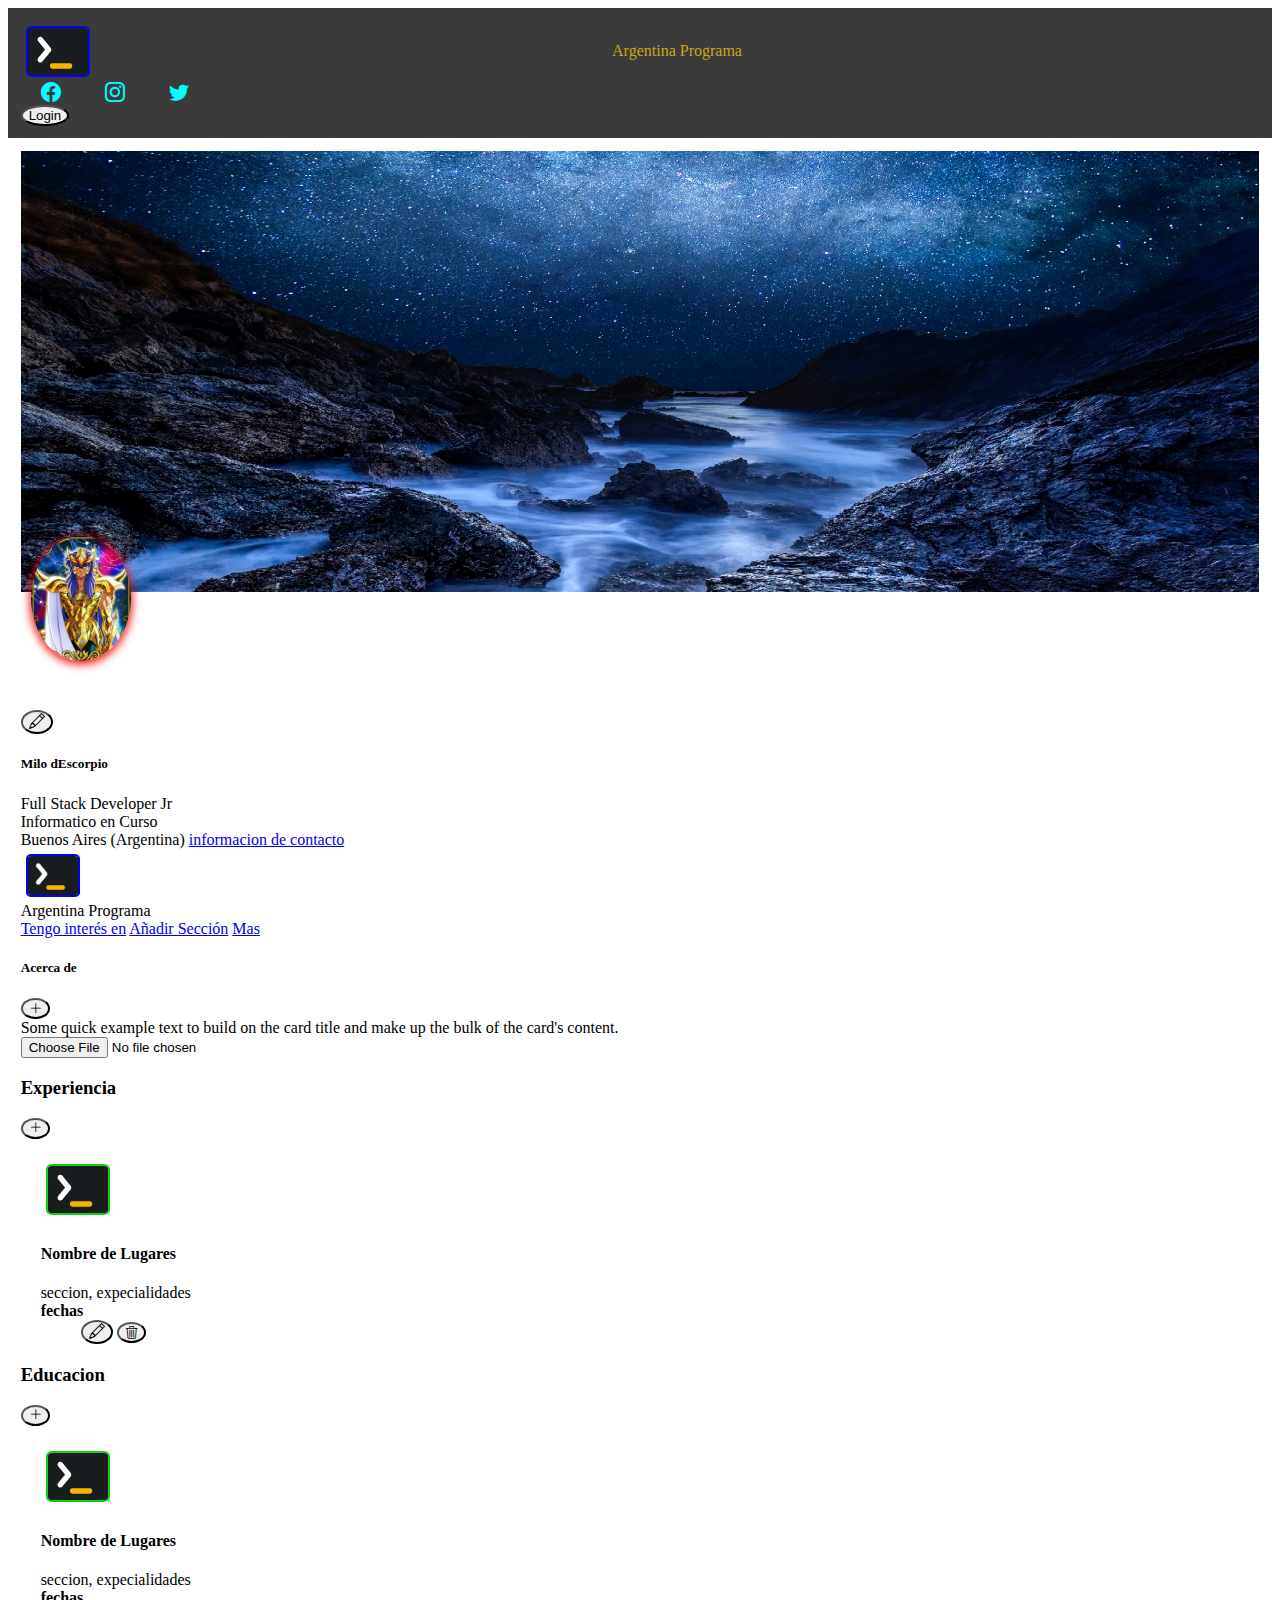
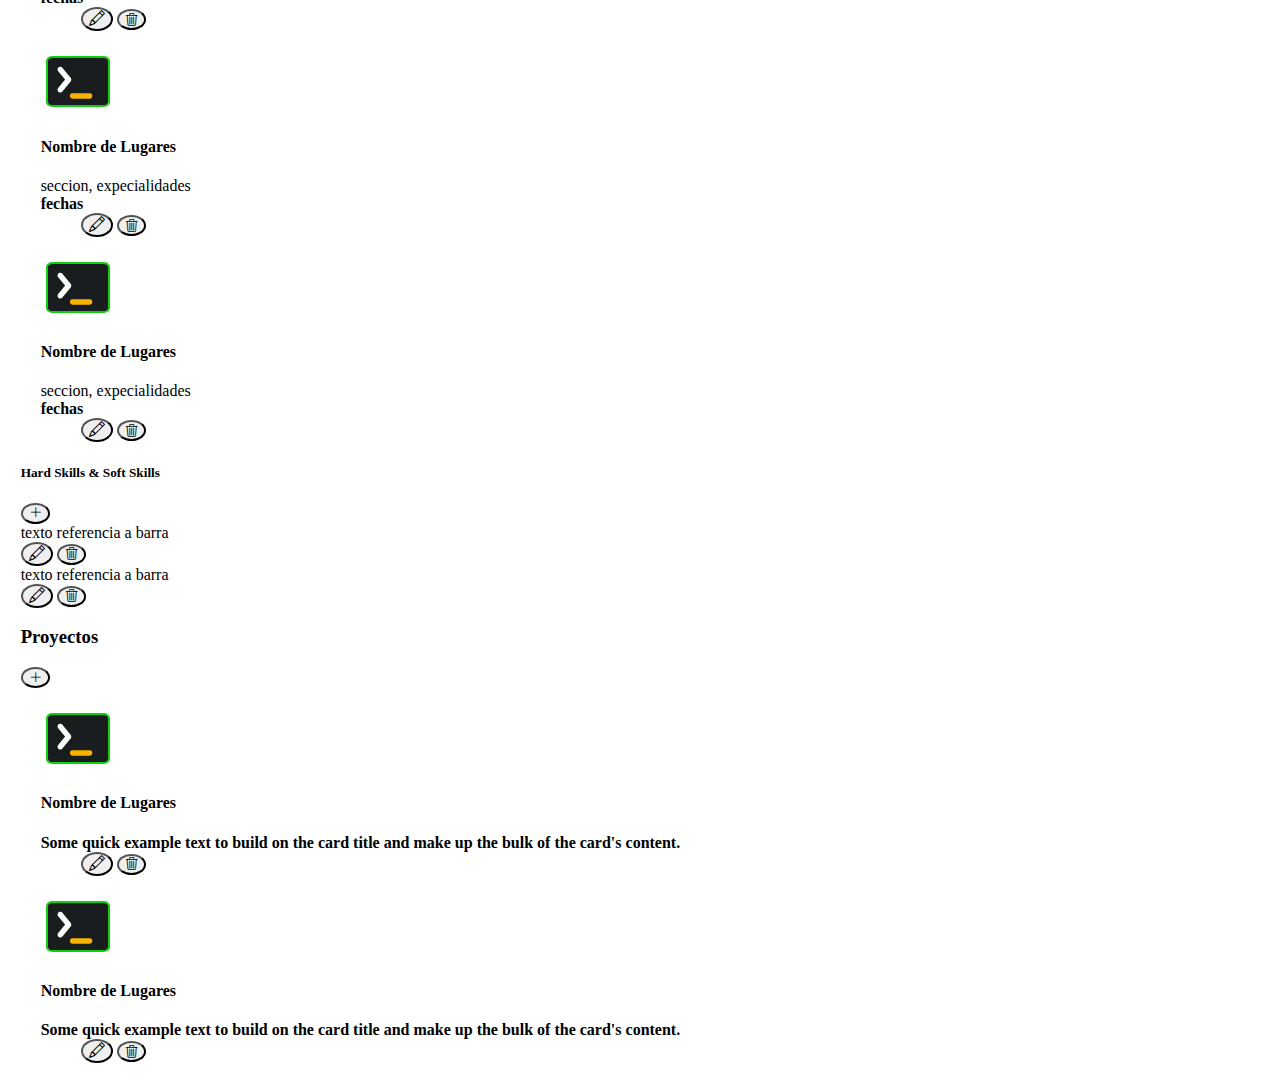
==== commit 85e0acd1: "agrege mi primer codigo .js copiando el ejemplo de masterclass mod2, luego lo relacionare con los de" ====
--- a/index.html
+++ b/index.html
@@ -75,16 +75,21 @@
                 <div class="col-10" medio>
                     <h5 class="card-title">Acerca de</h5>
                 </div>
-                <div class="col-2" editores>
-                    <button tipe="button">
-                        <i class="bi bi-plus-lg"></i>
-                    </button>
-                </div>
-                <p class="card-text">Some quick example text to build on the card title and make up the bulk
+                <div class="col-2" onclick="cambiar_parrafo()" editores>
+                    <button tipe="button">
+                        <i class="bi bi-plus-lg"></i>
+                    </button>
+                </div>
+                <p id="text-acercade" class="card-text">Some quick example text to build on the card title and make up the bulk
                     of the card's
                     content.</p>
             </div>
-        </div>
+            <div>
+                <input id="edit-acercade" type="text" oninput="myFunction2(this.value)" style="display:none;">
+            </div>
+        </div>
+ <!--tarea: buscar como cambiar el texto dentro del boton ¿sera serca de aca o en el script?-->
+        <input type="file" id="file1" onchange="showFile(this)">
     </div>
 
     <div class="card">
@@ -362,9 +367,63 @@
     </div>
 -->
 
-
-    <!--ver cual usar..el primer script o los ultimos 2-->
-    <script src="https://cdn.jsdelivr.net/npm/bootstrap@5.3.0-alpha1/dist/js/bootstrap.bundle.min.js"
+<script src="codigo.js"></script>
+<script src="objetos.js"></script>
+
+<!--este el ejemplo de masterclass mod2 (lo puso en el html, y yo lo copié a la hoja de codigo.js sin los <script>  )
+    <script>
+    //funcion que
+    //cambia el estilo del input a visible
+    //toma el valor del texto del parrafo con id "text-acercade"
+    //lo muestra en consola
+    function cambiar_parrafo(){
+        document.getElementById("edit-acercade").style.display="block";
+        let texto = document.getElementsById("text-acercade").innerText;
+        console.log(texto);
+    };
+
+    function myFunction2(valor){
+        document.getElementById("text-acercade").innerText=valor;
+    }
+
+    function logMessage(message) {
+        console.log(message + "<br>");
+    }
+
+    //controla si se presiona un enter
+let textarea=document.getElementById("edit-acercade")
+textarea.addEventListener('keyup', (e) => {
+    logMessage(`Key "${e.key}" released [envent: keyup]`);
+    if (e.key=="Enter"){
+        document.getElementById("edit-acercade").style.display="none"}
+    });
+
+    //carga el contenido de un archivo de texto
+    //y lo muestra en el parrafo
+    function showFile(input) {
+        let file = input.files[0];
+        alert(`File name: ${file.name}`); //e.g my.png
+        alert(`Last modified: ${file.lastModified}`); // e.g 1552830408824
+
+        let reader = new FileReader();
+        reader.readAsText(file);
+        reader.onload = function() {
+            console.log(reader.result);
+            document.getElementById("text-acercade").innerText=reader.result;
+        };
+        reader.onerror = function() {
+            console.log(reader.error);
+        };
+    }
+
+</script>
+-->
+
+    <!--ver cual usar..el primer script (se agrega si usas ventanas emergentes e informacion de herramientas) o los ultimos 2 (se usan juntos o no..)-->
+
+    <!--y en el ejemplo de masterclass mod2 estos 3 link de script los tiene comentados, no funcionando, (y yo probe si cambiaba algo en el input onchlick etc si comento estos link.. y funciono igual, entonces esos link script...min.js.. ¿seran para otro metodologia?)
+
+            <script src="https://cdn.jsdelivr.net/npm/bootstrap@5.3.0-alpha1/dist/js/bootstrap.bundle.min.js"
         integrity="sha384-w76AqPfDkMBDXo30jS1Sgez6pr3x5MlQ1ZAGC+nuZB+EYdgRZgiwxhTBTkF7CXvN"
         crossorigin="anonymous"></script>
 
@@ -374,6 +433,7 @@
     <script src="https://cdn.jsdelivr.net/npm/bootstrap@5.3.0-alpha1/dist/js/bootstrap.min.js"
         integrity="sha384-mQ93GR66B00ZXjt0YO5KlohRA5SY2XofN4zfuZxLkoj1gXtW8ANNCe9d5Y3eG5eD"
         crossorigin="anonymous"></script>
+    -->
 </body>
 
 </html>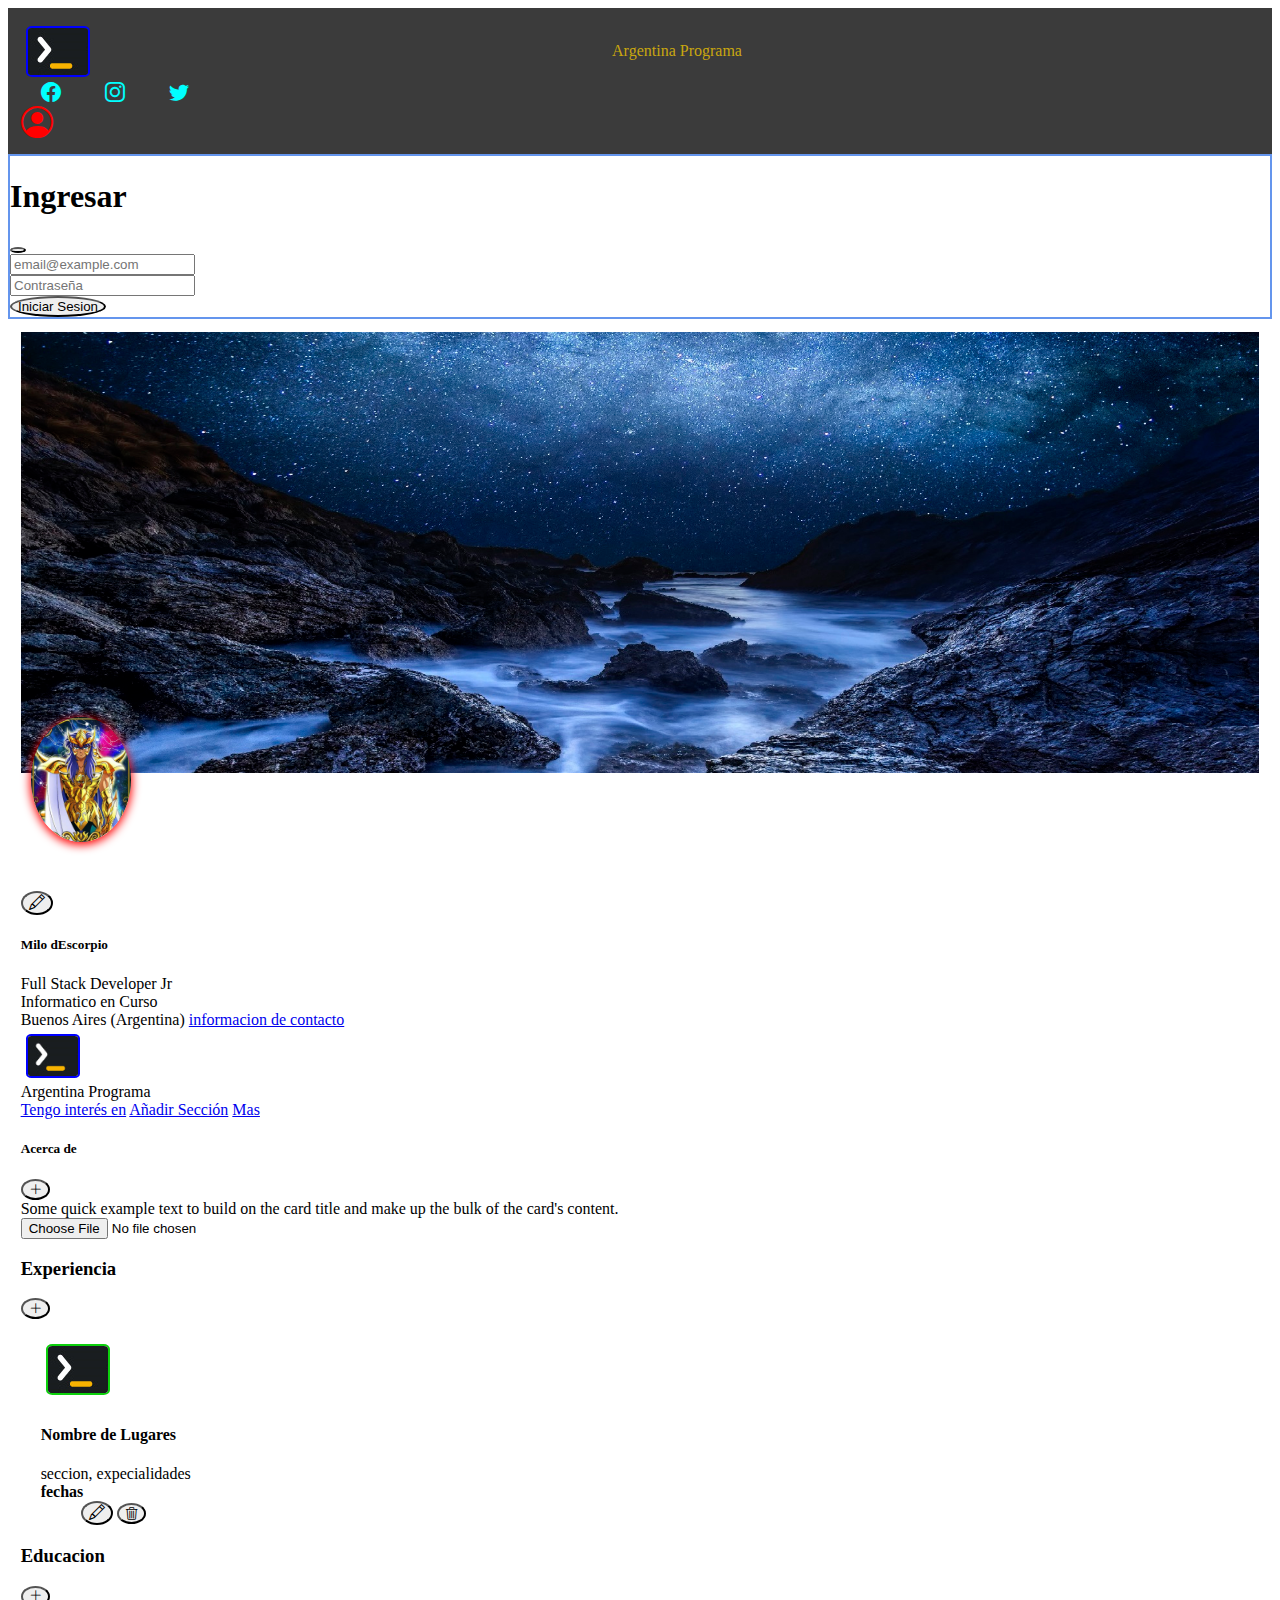
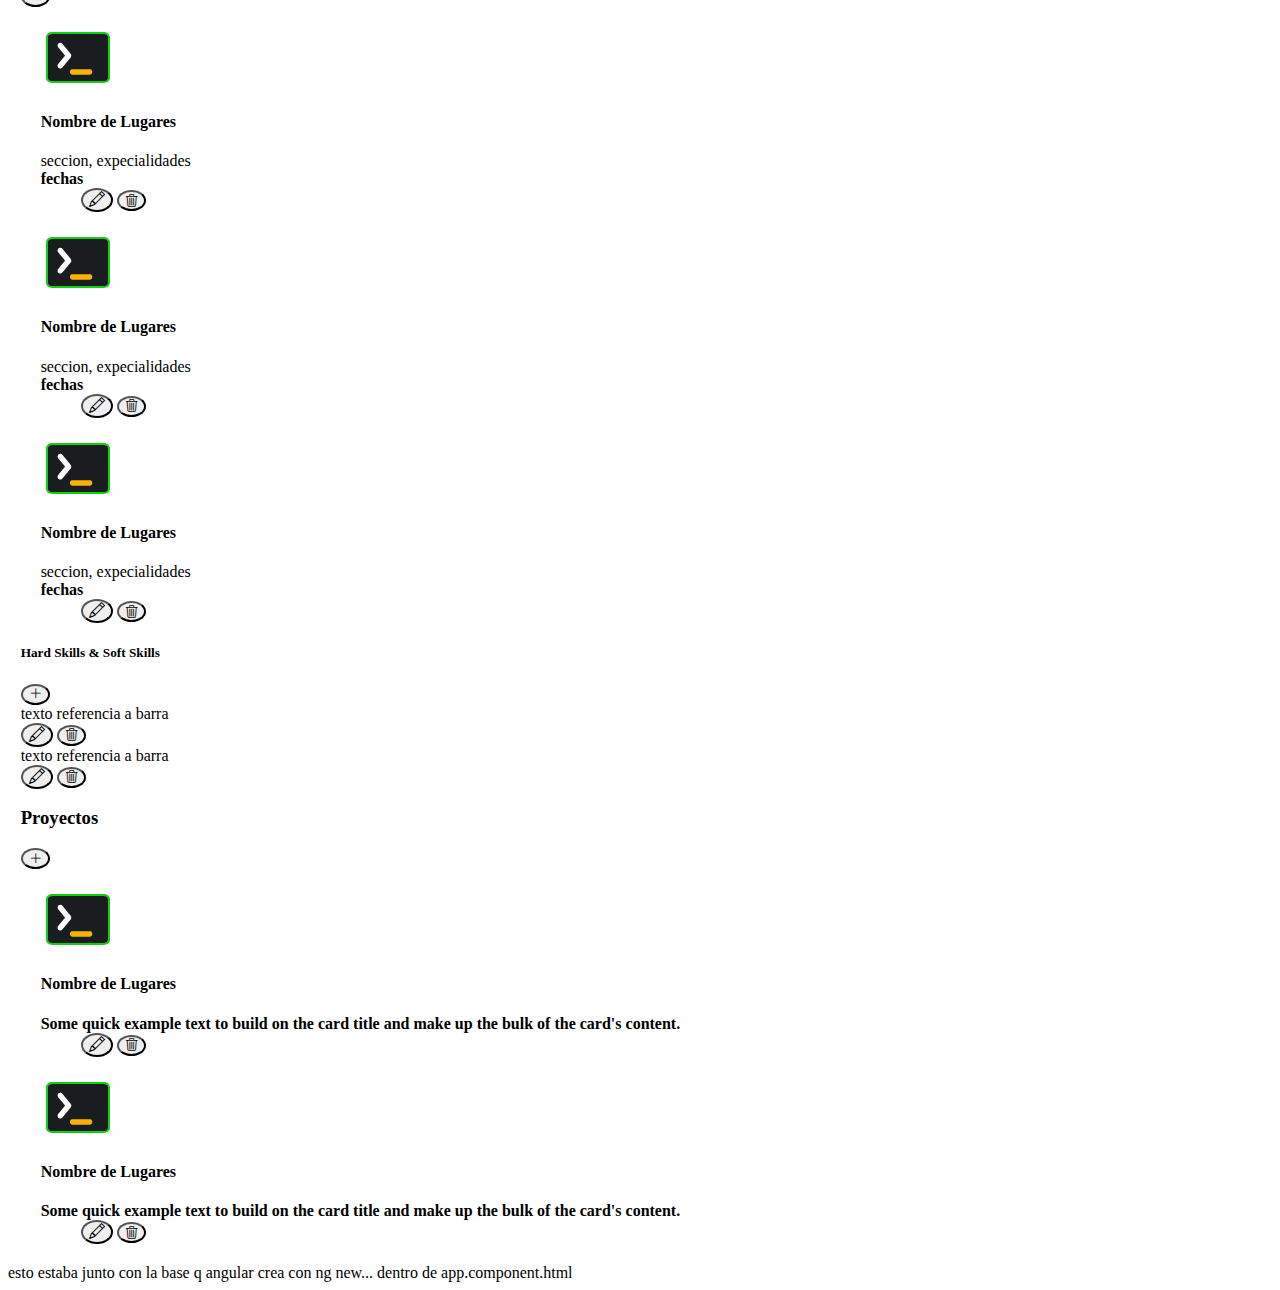
==== commit b8b1d6aa: "cambio en boton login a modal" ====
--- a/index.html
+++ b/index.html
@@ -6,10 +6,9 @@
     <meta name="viewport" content="width=device-width, initial-scale=1.0">
 
     <title>PruebaPorfolio</title>
-    <link href="https://cdn.jsdelivr.net/npm/bootstrap@5.3.0-alpha1/dist/css/bootstrap.min.css" rel="stylesheet"
-        integrity="sha384-GLhlTQ8iRABdZLl6O3oVMWSktQOp6b7In1Zl3/Jr59b6EGGoI1aFkw7cmDA6j6gD" crossorigin="anonymous">
+    <link href="https://cdn.jsdelivr.net/npm/bootstrap@5.3.0-alpha2/dist/css/bootstrap.min.css" rel="stylesheet" integrity="sha384-aFq/bzH65dt+w6FI2ooMVUpc+21e0SRygnTpmBvdBgSdnuTN7QbdgL+OapgHtvPp" crossorigin="anonymous">
+    <link rel="stylesheet" href="https://cdn.jsdelivr.net/npm/bootstrap-icons@1.10.3/font/bootstrap-icons.css">
     <link rel="stylesheet" href="style.css">
-    <link rel="stylesheet" href="https://cdn.jsdelivr.net/npm/bootstrap-icons@1.10.3/font/bootstrap-icons.css">
 </head>
 
 <body>
@@ -28,9 +27,63 @@
                 <a href="https://twitter.com/?lang=es" target="_blank" rel="noopener noreferrer">
                     <i class="bi bi-twitter"></i></a>
             </div>
-            <button type="button" class="btn btn-outline-success">Login</button>
+            <!--icono tipo boton enlazado con modal-1 para Iniciar Sesion-->
+            <i class="bi bi-person-circle" type="button" data-bs-toggle="modal" data-bs-target="#exampleModal">
+                
+            </i>
         </div>
     </nav>
+   
+                <!--asi sera lo que envuelve a icono login?
+
+<span class="d-inline-block" tabindex="0" data-bs-toggle="popover" data-bs-trigger="hover focus" data-bs-placement="left" data-bs-content="Desconectado">
+</span>
+ <i class="bi bi-person-circle" type="button" data-bs-toggle="modal" data-bs-target="#exampleModal"></i>
+
+ventana aparece abajo
+
+<button type="button" class="btn btn-secondary" data-bs-container="body" data-bs-toggle="popover" data-bs-placement="left" data-bs-content="Left popover">
+  Popover on left
+</button>
+
+                    poper-disable-ventana-derecha-hover
+
+                    <span class="d-inline-block" tabindex="0" data-bs-toggle="popover" data-bs-trigger="hover focus" data-bs-content="Disabled popover">
+  <button class="btn btn-primary" type="button" disabled>Disabled button</button>
+</span>
+                -->
+
+
+    <!-- Modal-1 -->
+    <div class="modal fade" id="exampleModal" tabindex="-1" aria-labelledby="exampleModalLabel" aria-hidden="true">
+        <div class="modal-dialog">
+            <div class="modal-content">
+                <div class="modal-header">
+                    <h1 class="modal-title fs-5" id="exampleModalLabel">Ingresar</h1>
+                    <button type="button" class="btn-close" data-bs-dismiss="modal" aria-label="Close"></button>
+                </div>
+                <div class="modal-body">
+
+                    <div class="mb-3">
+                        <label for="exampleFormControl" class="form-label"></label>
+                        <input type="email" class="form-control" id="exampleFormControl"
+                            placeholder="email@example.com">
+                    </div>
+
+                    <div class="mb-3">
+                        <label for="inputPassword" class="form-label"></label>
+                        <input type="password" class="form-control" id="inputPassword" placeholder="Contraseña">
+                    </div>
+
+                </div>
+                <div class="modal-footer">
+                    <button type="button" class="btn btn-primary">Iniciar Sesion</button>
+                </div>
+
+            </div>
+        </div>
+    </div>
+
     <!-- (d-flex  o (flex-wrap o -nowrap o wrap-reverse)  o (align-items-center o -baseline o -strech) o (justify-conent-evenly  o -between-->
 
     <div class="card">
@@ -80,7 +133,8 @@
                         <i class="bi bi-plus-lg"></i>
                     </button>
                 </div>
-                <p id="text-acercade" class="card-text">Some quick example text to build on the card title and make up the bulk
+                <p id="text-acercade" class="card-text">Some quick example text to build on the card title and make up
+                    the bulk
                     of the card's
                     content.</p>
             </div>
@@ -88,7 +142,7 @@
                 <input id="edit-acercade" type="text" oninput="myFunction2(this.value)" style="display:none;">
             </div>
         </div>
- <!--tarea: buscar como cambiar el texto dentro del boton ¿sera serca de aca o en el script?-->
+        <!--tarea: buscar como cambiar el texto dentro del boton ¿sera serca de aca o en el script?-->
         <input type="file" id="file1" onchange="showFile(this)">
     </div>
 
@@ -367,10 +421,10 @@
     </div>
 -->
 
-<script src="codigo.js"></script>
-<script src="objetos.js"></script>
-
-<!--este el ejemplo de masterclass mod2 (lo puso en el html, y yo lo copié a la hoja de codigo.js sin los <script>  )
+    <script src="codigo.js"></script>
+    <script src="objetos.js"></script>
+
+    <!--este el ejemplo de masterclass mod2 (lo puso en el html, y yo lo copié a la hoja de codigo.js sin los <script>  )
     <script>
     //funcion que
     //cambia el estilo del input a visible
@@ -434,6 +488,14 @@
         integrity="sha384-mQ93GR66B00ZXjt0YO5KlohRA5SY2XofN4zfuZxLkoj1gXtW8ANNCe9d5Y3eG5eD"
         crossorigin="anonymous"></script>
     -->
+
+    <script src="https://cdn.jsdelivr.net/npm/@popperjs/core@2.11.6/dist/umd/popper.min.js" integrity="sha384-oBqDVmMz9ATKxIep9tiCxS/Z9fNfEXiDAYTujMAeBAsjFuCZSmKbSSUnQlmh/jp3" crossorigin="anonymous"></script>
+<script src="https://cdn.jsdelivr.net/npm/bootstrap@5.3.0-alpha2/dist/js/bootstrap.min.js" integrity="sha384-heAjqF+bCxXpCWLa6Zhcp4fu20XoNIA98ecBC1YkdXhszjoejr5y9Q77hIrv8R9i" crossorigin="anonymous"></script>
 </body>
 
-</html>+</html>
+
+
+esto estaba junto con la base q angular crea con ng new...
+dentro de app.component.html
+<router-outlet></router-outlet>--- a/style.css
+++ b/style.css
@@ -56,6 +56,17 @@
     border-radius: 100%;
 
 }
+
+.bi-person-circle {
+    margin-top: auto;
+    margin-bottom: auto;
+    font-size: 2rem;
+    color: red;
+}
+
+.modal-content {
+    border:  solid 2px cornflowerblue;
+} 
 
 .card {
     margin: 1%;
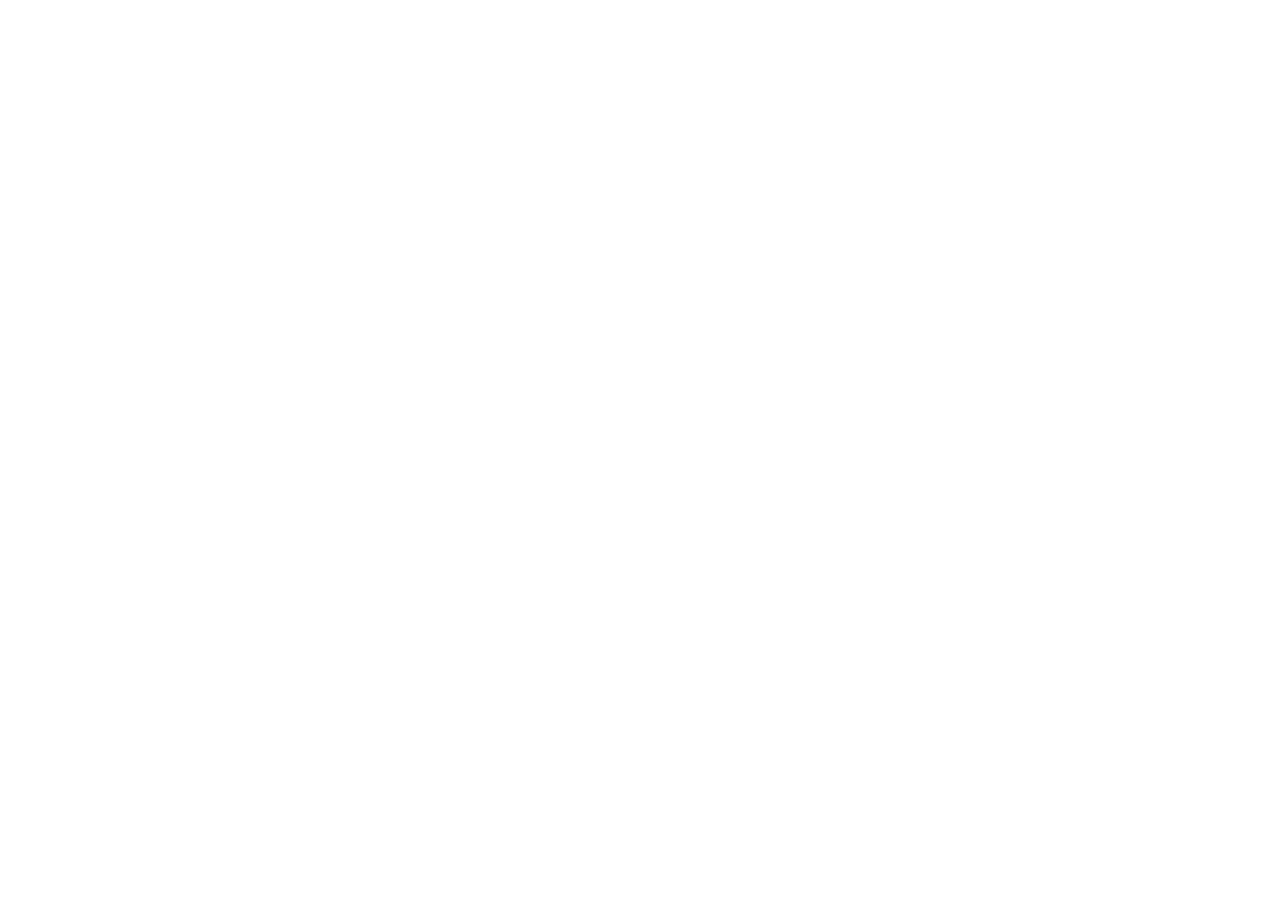
==== commit 8d5a26f3: "borre contenido de html,css y rama1 que use en primeras practicas" ====
--- a/index.html
+++ b/index.html
@@ -1,501 +1,12 @@
 <!DOCTYPE html>
 <html lang="en">
-
 <head>
-    <meta charset="UTF-8" mediometa http-equiv="X-UA-Compatible" content="IE=edge">
+    <meta charset="UTF-8">
+    <meta http-equiv="X-UA-Compatible" content="IE=edge">
     <meta name="viewport" content="width=device-width, initial-scale=1.0">
-
-    <title>PruebaPorfolio</title>
-    <link href="https://cdn.jsdelivr.net/npm/bootstrap@5.3.0-alpha2/dist/css/bootstrap.min.css" rel="stylesheet" integrity="sha384-aFq/bzH65dt+w6FI2ooMVUpc+21e0SRygnTpmBvdBgSdnuTN7QbdgL+OapgHtvPp" crossorigin="anonymous">
-    <link rel="stylesheet" href="https://cdn.jsdelivr.net/npm/bootstrap-icons@1.10.3/font/bootstrap-icons.css">
-    <link rel="stylesheet" href="style.css">
+    <title>Porfolio</title>
 </head>
-
 <body>
-
-    <nav class="navbar-expand-lg sticky-top">
-        <div class="nav">
-            <div class="logo-navegador">
-                <img class="logo" src="logo-argprog.png" alt="logo arg programa"></img>
-                <div class="texto-navegador">Argentina Programa</div>
-            </div>
-            <div class="icono-redes" href="#">
-                <a href="https://es-la.facebook.com/" target="_blank" rel="noopener noreferrer">
-                    <i class="bi bi-facebook"></i></a>
-                <a href="https://www.instagram.com" target="_blank" rel="noopener noreferrer">
-                    <i class="bi bi-instagram"></i></a>
-                <a href="https://twitter.com/?lang=es" target="_blank" rel="noopener noreferrer">
-                    <i class="bi bi-twitter"></i></a>
-            </div>
-            <!--icono tipo boton enlazado con modal-1 para Iniciar Sesion-->
-            <i class="bi bi-person-circle" type="button" data-bs-toggle="modal" data-bs-target="#exampleModal">
-                
-            </i>
-        </div>
-    </nav>
-   
-                <!--asi sera lo que envuelve a icono login?
-
-<span class="d-inline-block" tabindex="0" data-bs-toggle="popover" data-bs-trigger="hover focus" data-bs-placement="left" data-bs-content="Desconectado">
-</span>
- <i class="bi bi-person-circle" type="button" data-bs-toggle="modal" data-bs-target="#exampleModal"></i>
-
-ventana aparece abajo
-
-<button type="button" class="btn btn-secondary" data-bs-container="body" data-bs-toggle="popover" data-bs-placement="left" data-bs-content="Left popover">
-  Popover on left
-</button>
-
-                    poper-disable-ventana-derecha-hover
-
-                    <span class="d-inline-block" tabindex="0" data-bs-toggle="popover" data-bs-trigger="hover focus" data-bs-content="Disabled popover">
-  <button class="btn btn-primary" type="button" disabled>Disabled button</button>
-</span>
-                -->
-
-
-    <!-- Modal-1 -->
-    <div class="modal fade" id="exampleModal" tabindex="-1" aria-labelledby="exampleModalLabel" aria-hidden="true">
-        <div class="modal-dialog">
-            <div class="modal-content">
-                <div class="modal-header">
-                    <h1 class="modal-title fs-5" id="exampleModalLabel">Ingresar</h1>
-                    <button type="button" class="btn-close" data-bs-dismiss="modal" aria-label="Close"></button>
-                </div>
-                <div class="modal-body">
-
-                    <div class="mb-3">
-                        <label for="exampleFormControl" class="form-label"></label>
-                        <input type="email" class="form-control" id="exampleFormControl"
-                            placeholder="email@example.com">
-                    </div>
-
-                    <div class="mb-3">
-                        <label for="inputPassword" class="form-label"></label>
-                        <input type="password" class="form-control" id="inputPassword" placeholder="Contraseña">
-                    </div>
-
-                </div>
-                <div class="modal-footer">
-                    <button type="button" class="btn btn-primary">Iniciar Sesion</button>
-                </div>
-
-            </div>
-        </div>
-    </div>
-
-    <!-- (d-flex  o (flex-wrap o -nowrap o wrap-reverse)  o (align-items-center o -baseline o -strech) o (justify-conent-evenly  o -between-->
-
-    <div class="card">
-        <img src="fondo1.jpg" class="card-img-top" alt="fondo montaña">
-        <div class="container-fluid">
-            <div class="row">
-                <div class="col-xs-12 col-sm-10">
-                    <div class="d-flex">
-                        <img src="persona.jpg" class="carnet" alt="persona">
-                        <div class="fotoPincel">
-                            <button tipe="button">
-                                <i class="bi bi-pencil"></i>
-                            </button>
-                        </div>
-                    </div>
-                    <div class="card-body">
-                        <h5 class="card-title">Milo dEscorpio</h5>
-                        <span>Full Stack
-                            Developer Jr</span>
-                        <p class="card-text">Informatico en Curso <br>Buenos Aires (Argentina) <a href="#"
-                                class="card-link">informacion de contacto</a></br></p>
-                    </div>
-                </div>
-                <div id="logo-derecho" class="col-xs-12 col-sm-2">
-                    <img class="logo" id="logo-derecho-lugar" src="logo-argprog.png" alt="logo arg programa">Argentina
-                    Programa</img>
-                </div>
-            </div>
-            <div>
-                <a href="#" class="btn btn-primary">Tengo interés en</a>
-                <a href="#" class="card-link">Añadir Sección</a>
-                <a href="#" class="card-link">Mas</a>
-            </div>
-        </div>
-    </div>
-
-    <div class="card">
-        <div class="card-body">
-
-            <div class="row">
-
-                <div class="col-10" medio>
-                    <h5 class="card-title">Acerca de</h5>
-                </div>
-                <div class="col-2" onclick="cambiar_parrafo()" editores>
-                    <button tipe="button">
-                        <i class="bi bi-plus-lg"></i>
-                    </button>
-                </div>
-                <p id="text-acercade" class="card-text">Some quick example text to build on the card title and make up
-                    the bulk
-                    of the card's
-                    content.</p>
-            </div>
-            <div>
-                <input id="edit-acercade" type="text" oninput="myFunction2(this.value)" style="display:none;">
-            </div>
-        </div>
-        <!--tarea: buscar como cambiar el texto dentro del boton ¿sera serca de aca o en el script?-->
-        <input type="file" id="file1" onchange="showFile(this)">
-    </div>
-
-    <div class="card">
-        <div class="card-body">
-
-            <div class="row">
-                <div class="col-10" medio>
-                    <h3 class="card-title">Experiencia</h3>
-                </div>
-                <div class="col-2" editores>
-                    <button tipe="button">
-                        <i class="bi bi-plus-lg"></i>
-                    </button>
-                </div>
-            </div>
-
-            <div class="row" id="filaEspacio">
-                <div class="col-xs-12 col-sm-2" logo>
-                    <img id="lugares-logo" class="logo" src="logo-argprog.png" alt="logo arg programa"></img>
-                </div>
-                <div class="col-xs-12 col-sm-8" id=medio>
-                    <h4 class="card-title">Nombre de Lugares </h4>
-
-                    <p>seccion, expecialidades</p>
-                    <p><strong>fechas</strong></p><strong>
-                    </strong>
-
-                </div>
-                <div class="col-xs-12 col-sm-2" id=editores>
-                    <button tipe="button">
-                        <i class="bi bi-pencil"></i>
-                    </button>
-                    <button tipe="button">
-                        <i class="bi bi-trash3"></i>
-                    </button>
-                </div>
-
-            </div>
-            <div class="row">
-                <div class="col-10" medio>
-                    <h3 class="card-title">Educacion</h3>
-                </div>
-                <div class="col-2" editores>
-                    <button tipe="button">
-                        <i class="bi bi-plus-lg"></i>
-                    </button>
-                </div>
-            </div>
-
-            <div class="row" id="filaEspacio">
-                <div class="col-xs-12 col-sm-2" logo>
-                    <img id="lugares-logo" class="logo" src="logo-argprog.png" alt="logo arg programa"></img>
-                </div>
-                <div class="col-xs-12 col-sm-8" id=medio>
-                    <h4 class="card-title">Nombre de Lugares </h4>
-
-                    <p>seccion, expecialidades</p>
-                    <p><strong>fechas</strong></p><strong>
-                    </strong>
-
-                </div>
-                <div class="col-xs-12 col-sm-2" id=editores>
-                    <button tipe="button">
-                        <i class="bi bi-pencil"></i>
-                    </button>
-                    <button tipe="button">
-                        <i class="bi bi-trash3"></i>
-                    </button>
-                </div>
-
-            </div>
-            <div class="row" id="filaEspacio">
-                <div class="col-xs-12 col-sm-2" logo>
-                    <img id="lugares-logo" class="logo" src="logo-argprog.png" alt="logo arg programa"></img>
-                </div>
-                <div class="col-xs-12 col-sm-8" id=medio>
-                    <h4 class="card-title">Nombre de Lugares </h4>
-
-                    <p>seccion, expecialidades</p>
-                    <p><strong>fechas</strong></p><strong>
-                    </strong>
-
-                </div>
-                <div class="col-xs-12 col-sm-2" id=editores>
-                    <button tipe="button">
-                        <i class="bi bi-pencil"></i>
-                    </button>
-                    <button tipe="button">
-                        <i class="bi bi-trash3"></i>
-                    </button>
-                </div>
-
-            </div>
-            <div class="row" id="filaEspacio">
-                <div class="col-xs-12 col-sm-2" logo>
-                    <img id="lugares-logo" class="logo" src="logo-argprog.png" alt="logo arg programa"></img>
-                </div>
-                <div class="col-xs-12 col-sm-8" id=medio>
-                    <h4 class="card-title">Nombre de Lugares </h4>
-
-                    <p>seccion, expecialidades</p>
-                    <p><strong>fechas</strong></p><strong>
-                    </strong>
-
-                </div>
-                <div class="col-xs-12 col-sm-2" id=editores>
-                    <button tipe="button">
-                        <i class="bi bi-pencil"></i>
-                    </button>
-                    <button tipe="button">
-                        <i class="bi bi-trash3"></i>
-                    </button>
-                </div>
-
-            </div>
-        </div>
-    </div>
-
-    <!--plus-lg es signo + , tendria que estar a editores de titulo osea de "card-header"(si borro ese card-header saca el sombreado gris del titulo pero la letra queda igual o mas chica del titulo del card-body, buscar en boostrap otros ejemplos)
-            ¿hacer row y columnderechaa? -->
-
-    <div class="card">
-        <div class="card-body">
-            <div class="row">
-                <div class="col-10" medio>
-                    <h5 class="card-title">Hard Skills & Soft Skills</h5>
-                </div>
-                <div class="col-2" editores>
-                    <button tipe="button">
-                        <i class="bi bi-plus-lg"></i>
-                    </button>
-                </div>
-            </div>
-            <div class="row">
-                <div class="col-2" logo>
-                </div>
-                <div class="col-8" medio>
-                    <p>texto referencia a barra</p>
-                    <div class="progress" role="progressbar" aria-label="Animated striped example" aria-valuenow="75"
-                        aria-valuemin="0" aria-valuemax="100">
-                        <div class="progress-bar progress-bar-striped progress-bar-animated" style="width: 75%">
-                        </div>
-                    </div>
-                </div>
-                <div class="col-2 editores"><button tipe="button">
-                        <i class="bi bi-pencil"></i>
-                    </button>
-                    <button tipe="button">
-                        <i class="bi bi-trash3"></i>
-                    </button>
-                </div>
-            </div>
-            <div class="row">
-                <div class="col-2" logo>
-                </div>
-                <div class="col-8" medio>
-                    <p>texto referencia a barra</p>
-                    <div class="progress" role="progressbar" aria-label="Animated striped example" aria-valuenow="75"
-                        aria-valuemin="0" aria-valuemax="100">
-                        <div class="progress-bar progress-bar-striped progress-bar-animated" style="width: 75%">
-                        </div>
-                    </div>
-                </div>
-                <div class="col-2 editores"><button tipe="button">
-                        <i class="bi bi-pencil"></i>
-                    </button>
-                    <button tipe="button">
-                        <i class="bi bi-trash3"></i>
-                    </button>
-                </div>
-            </div>
-        </div>
-    </div>
-    <div class="card">
-        <div class="card-body">
-
-            <div class="row">
-                <div class="col-10" medio>
-                    <h3 class="card-title">Proyectos</h3>
-                </div>
-                <div class="col-2" editores>
-                    <button tipe="button">
-                        <i class="bi bi-plus-lg"></i>
-                    </button>
-                </div>
-            </div>
-
-            <div class="row" id="filaEspacio">
-                <div class="col-xs-12 col-sm-2" logo>
-                    <img id="lugares-logo" class="logo" src="logo-argprog.png" alt="logo arg programa"></img>
-                </div>
-                <div class="col-xs-12 col-sm-8" id=medio>
-                    <h4 class="card-title">Nombre de Lugares </h4>
-                    <p><strong>Some quick example text to build on the card title and make up the bulk
-                            of the card's
-                            content.</strong></p><strong>
-                    </strong>
-
-                </div>
-                <div class="col-xs-12 col-sm-2" id=editores>
-                    <button tipe="button">
-                        <i class="bi bi-pencil"></i>
-                    </button>
-                    <button tipe="button">
-                        <i class="bi bi-trash3"></i>
-                    </button>
-                </div>
-
-            </div>
-            <div class="row" id="filaEspacio">
-                <div class="col-xs-12 col-sm-2" logo>
-                    <img id="lugares-logo" class="logo" src="logo-argprog.png" alt="logo arg programa"></img>
-                </div>
-                <div class="col-xs-12 col-sm-8" id=medio>
-                    <h4 class="card-title">Nombre de Lugares </h4>
-                    <p><strong>Some quick example text to build on the card title and make up the bulk
-                            of the card's
-                            content.</strong></p><strong>
-                    </strong>
-
-                </div>
-                <div class="col-xs-12 col-sm-2" id=editores>
-                    <button tipe="button">
-                        <i class="bi bi-pencil"></i>
-                    </button>
-                    <button tipe="button">
-                        <i class="bi bi-trash3"></i>
-                    </button>
-                </div>
-
-            </div>
-
-        </div>
-    </div>
-
-    <!--este para practicar arreglos
-    <div class="card">
-        <div class="card-body">
-
-            <div class="row">
-                <div class="col-10" medio>
-                    <h3 class="card-title">Experiencia o Educacion</h3>
-                </div>
-                <div class="col-2" editores>
-                    <button tipe="button">
-                        <i class="bi bi-plus-lg"></i>
-                    </button>
-                </div>
-            </div>
-
-            <div class="row" id="filaEspacio">
-                <div class="col-xs-12 col-sm-2" logo>
-                    <img id="lugares-logo" class="logo" src="logo-argprog.png" alt="logo arg programa"></img>
-                </div>
-                <div class="col-xs-12 col-sm-8" id=medio>
-                    <h4 class="card-title">Nombre de Lugares </h4>
-
-                    <p>seccion, expecialidades</p>
-                    <p><strong>fechas</strong></p><strong>
-                    </strong>
-
-                </div>
-                <div class="col-xs-12 col-sm-2" id=editores>
-                    <button tipe="button">
-                        <i class="bi bi-pencil"></i>
-                    </button>
-                    <button tipe="button">
-                        <i class="bi bi-trash3"></i>
-                    </button>
-                </div>
-
-            </div>
-
-        </div>
-    </div>
--->
-
-    <script src="codigo.js"></script>
-    <script src="objetos.js"></script>
-
-    <!--este el ejemplo de masterclass mod2 (lo puso en el html, y yo lo copié a la hoja de codigo.js sin los <script>  )
-    <script>
-    //funcion que
-    //cambia el estilo del input a visible
-    //toma el valor del texto del parrafo con id "text-acercade"
-    //lo muestra en consola
-    function cambiar_parrafo(){
-        document.getElementById("edit-acercade").style.display="block";
-        let texto = document.getElementsById("text-acercade").innerText;
-        console.log(texto);
-    };
-
-    function myFunction2(valor){
-        document.getElementById("text-acercade").innerText=valor;
-    }
-
-    function logMessage(message) {
-        console.log(message + "<br>");
-    }
-
-    //controla si se presiona un enter
-let textarea=document.getElementById("edit-acercade")
-textarea.addEventListener('keyup', (e) => {
-    logMessage(`Key "${e.key}" released [envent: keyup]`);
-    if (e.key=="Enter"){
-        document.getElementById("edit-acercade").style.display="none"}
-    });
-
-    //carga el contenido de un archivo de texto
-    //y lo muestra en el parrafo
-    function showFile(input) {
-        let file = input.files[0];
-        alert(`File name: ${file.name}`); //e.g my.png
-        alert(`Last modified: ${file.lastModified}`); // e.g 1552830408824
-
-        let reader = new FileReader();
-        reader.readAsText(file);
-        reader.onload = function() {
-            console.log(reader.result);
-            document.getElementById("text-acercade").innerText=reader.result;
-        };
-        reader.onerror = function() {
-            console.log(reader.error);
-        };
-    }
-
-</script>
--->
-
-    <!--ver cual usar..el primer script (se agrega si usas ventanas emergentes e informacion de herramientas) o los ultimos 2 (se usan juntos o no..)-->
-
-    <!--y en el ejemplo de masterclass mod2 estos 3 link de script los tiene comentados, no funcionando, (y yo probe si cambiaba algo en el input onchlick etc si comento estos link.. y funciono igual, entonces esos link script...min.js.. ¿seran para otro metodologia?)
-
-            <script src="https://cdn.jsdelivr.net/npm/bootstrap@5.3.0-alpha1/dist/js/bootstrap.bundle.min.js"
-        integrity="sha384-w76AqPfDkMBDXo30jS1Sgez6pr3x5MlQ1ZAGC+nuZB+EYdgRZgiwxhTBTkF7CXvN"
-        crossorigin="anonymous"></script>
-
-    <script src="https://cdn.jsdelivr.net/npm/@popperjs/core@2.11.6/dist/umd/popper.min.js"
-        integrity="sha384-oBqDVmMz9ATKxIep9tiCxS/Z9fNfEXiDAYTujMAeBAsjFuCZSmKbSSUnQlmh/jp3"
-        crossorigin="anonymous"></script>
-    <script src="https://cdn.jsdelivr.net/npm/bootstrap@5.3.0-alpha1/dist/js/bootstrap.min.js"
-        integrity="sha384-mQ93GR66B00ZXjt0YO5KlohRA5SY2XofN4zfuZxLkoj1gXtW8ANNCe9d5Y3eG5eD"
-        crossorigin="anonymous"></script>
-    -->
-
-    <script src="https://cdn.jsdelivr.net/npm/@popperjs/core@2.11.6/dist/umd/popper.min.js" integrity="sha384-oBqDVmMz9ATKxIep9tiCxS/Z9fNfEXiDAYTujMAeBAsjFuCZSmKbSSUnQlmh/jp3" crossorigin="anonymous"></script>
-<script src="https://cdn.jsdelivr.net/npm/bootstrap@5.3.0-alpha2/dist/js/bootstrap.min.js" integrity="sha384-heAjqF+bCxXpCWLa6Zhcp4fu20XoNIA98ecBC1YkdXhszjoejr5y9Q77hIrv8R9i" crossorigin="anonymous"></script>
+    
 </body>
-
-</html>
-
-
-esto estaba junto con la base q angular crea con ng new...
-dentro de app.component.html
-<router-outlet></router-outlet>+</html>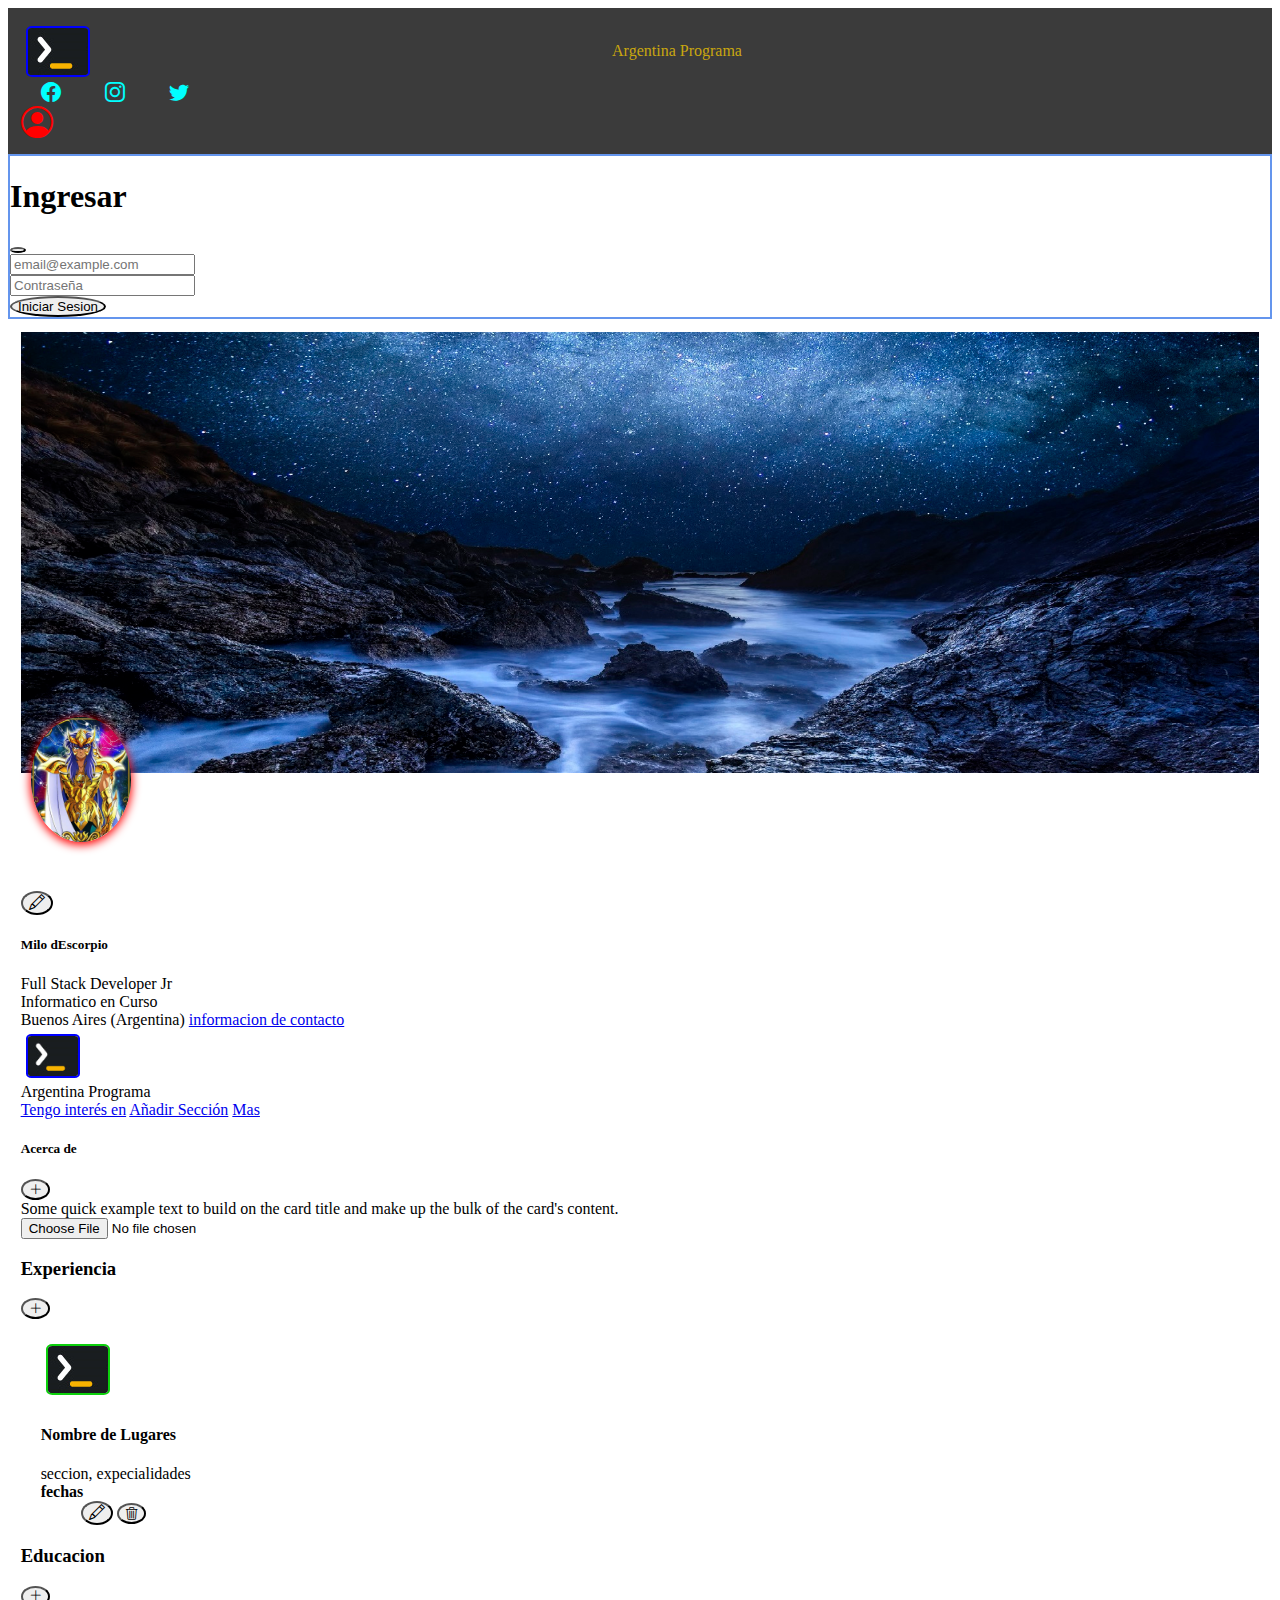
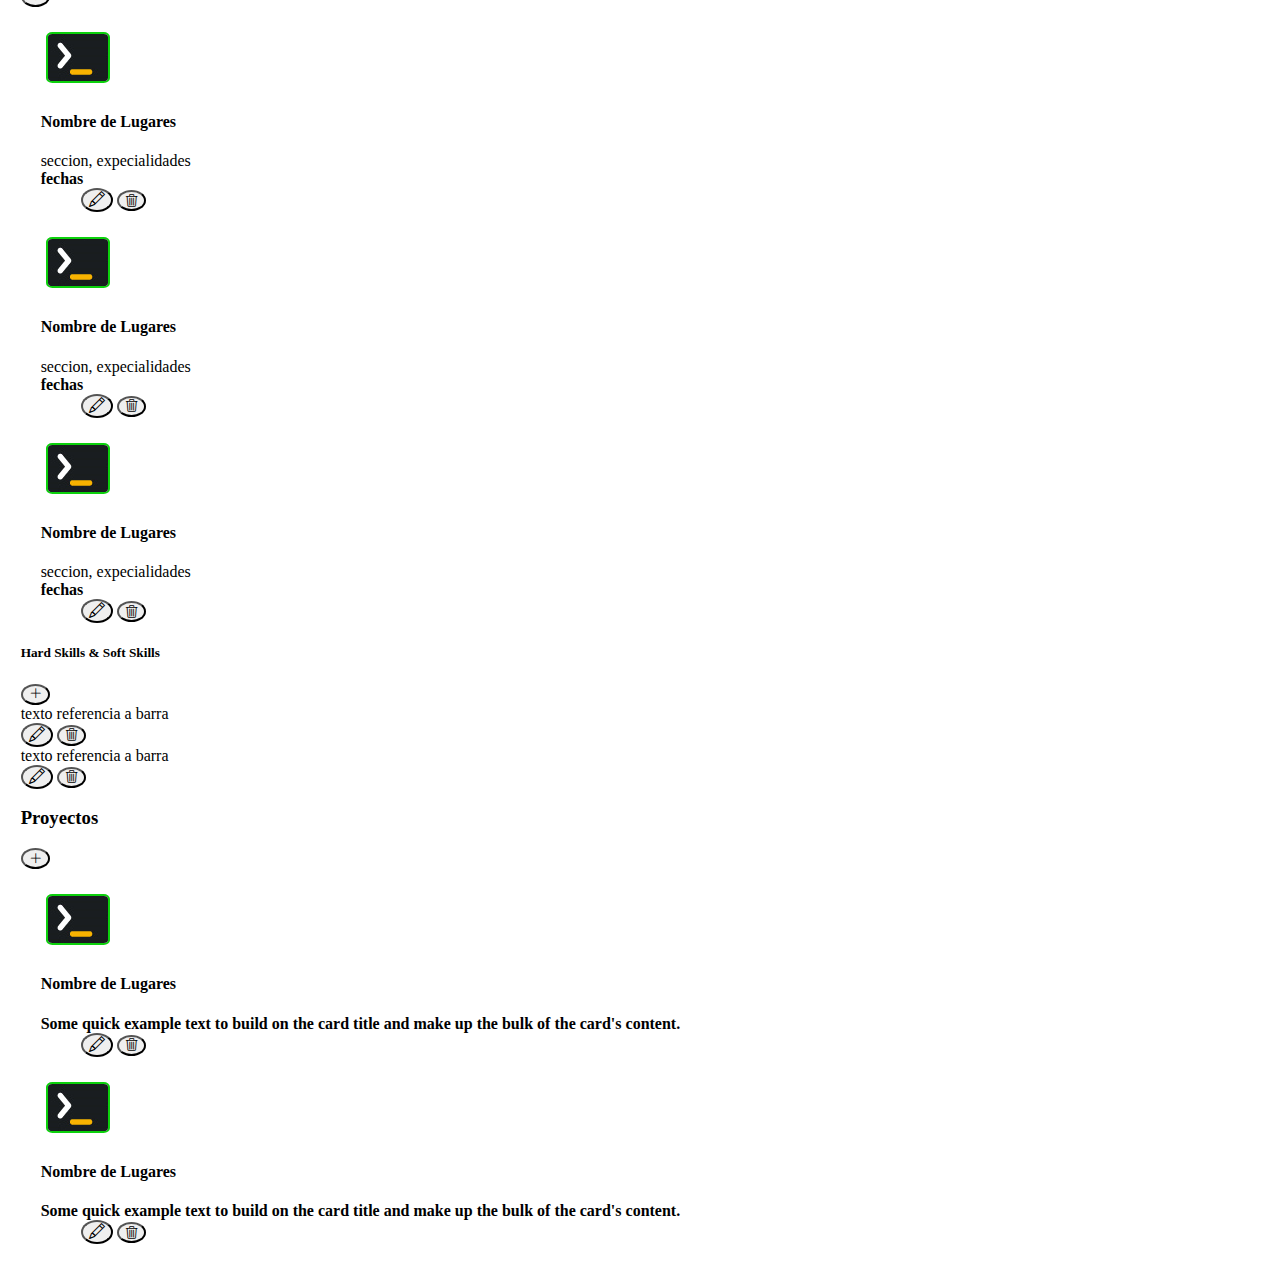
==== commit 580b7f0e: "por confucion borre rama de progresos en la que trabajaba antes de pasarlo a master asi que copie y " ====
--- a/index.html
+++ b/index.html
@@ -1,12 +1,483 @@
 <!DOCTYPE html>
 <html lang="en">
+
 <head>
-    <meta charset="UTF-8">
-    <meta http-equiv="X-UA-Compatible" content="IE=edge">
+    <meta charset="UTF-8" mediometa http-equiv="X-UA-Compatible" content="IE=edge">
     <meta name="viewport" content="width=device-width, initial-scale=1.0">
-    <title>Porfolio</title>
+
+    <title>PruebaPorfolio</title>
+    <link href="https://cdn.jsdelivr.net/npm/bootstrap@5.3.0-alpha2/dist/css/bootstrap.min.css" rel="stylesheet" integrity="sha384-aFq/bzH65dt+w6FI2ooMVUpc+21e0SRygnTpmBvdBgSdnuTN7QbdgL+OapgHtvPp" crossorigin="anonymous">
+    <link rel="stylesheet" href="https://cdn.jsdelivr.net/npm/bootstrap-icons@1.10.3/font/bootstrap-icons.css">
+    <link rel="stylesheet" href="style.css">
 </head>
+
 <body>
-    
+
+    <nav class="navbar-expand-lg sticky-top">
+        <div class="nav">
+            <div class="logo-navegador">
+                <img class="logo" src="logo-argprog.png" alt="logo arg programa"></img>
+                <div class="texto-navegador">Argentina Programa</div>
+            </div>
+            <div class="icono-redes" href="#">
+                <a href="https://es-la.facebook.com/" target="_blank" rel="noopener noreferrer">
+                    <i class="bi bi-facebook"></i></a>
+                <a href="https://www.instagram.com" target="_blank" rel="noopener noreferrer">
+                    <i class="bi bi-instagram"></i></a>
+                <a href="https://twitter.com/?lang=es" target="_blank" rel="noopener noreferrer">
+                    <i class="bi bi-twitter"></i></a>
+            </div>
+            <!--icono tipo boton enlazado con modal-1 para Iniciar Sesion-->
+            <i class="bi bi-person-circle" type="button" data-bs-toggle="modal" data-bs-target="#exampleModal">
+                
+            </i>
+        </div>
+    </nav>
+   
+                <!--asi sera lo que envuelve a icono login?
+<span class="d-inline-block" tabindex="0" data-bs-toggle="popover" data-bs-trigger="hover focus" data-bs-placement="left" data-bs-content="Desconectado">
+</span>
+ <i class="bi bi-person-circle" type="button" data-bs-toggle="modal" data-bs-target="#exampleModal"></i>
+ventana aparece abajo
+<button type="button" class="btn btn-secondary" data-bs-container="body" data-bs-toggle="popover" data-bs-placement="left" data-bs-content="Left popover">
+  Popover on left
+</button>
+                    poper-disable-ventana-derecha-hover
+                    <span class="d-inline-block" tabindex="0" data-bs-toggle="popover" data-bs-trigger="hover focus" data-bs-content="Disabled popover">
+  <button class="btn btn-primary" type="button" disabled>Disabled button</button>
+</span>
+                -->
+
+
+    <!-- Modal-1 -->
+    <div class="modal fade" id="exampleModal" tabindex="-1" aria-labelledby="exampleModalLabel" aria-hidden="true">
+        <div class="modal-dialog">
+            <div class="modal-content">
+                <div class="modal-header">
+                    <h1 class="modal-title fs-5" id="exampleModalLabel">Ingresar</h1>
+                    <button type="button" class="btn-close" data-bs-dismiss="modal" aria-label="Close"></button>
+                </div>
+                <div class="modal-body">
+
+                    <div class="mb-3">
+                        <label for="exampleFormControl" class="form-label"></label>
+                        <input type="email" class="form-control" id="exampleFormControl"
+                            placeholder="email@example.com">
+                    </div>
+
+                    <div class="mb-3">
+                        <label for="inputPassword" class="form-label"></label>
+                        <input type="password" class="form-control" id="inputPassword" placeholder="Contraseña">
+                    </div>
+
+                </div>
+                <div class="modal-footer">
+                    <button type="button" class="btn btn-primary">Iniciar Sesion</button>
+                </div>
+
+            </div>
+        </div>
+    </div>
+
+    <!-- (d-flex  o (flex-wrap o -nowrap o wrap-reverse)  o (align-items-center o -baseline o -strech) o (justify-conent-evenly  o -between-->
+
+    <div class="card">
+        <img src="fondo1.jpg" class="card-img-top" alt="fondo montaña">
+        <div class="container-fluid">
+            <div class="row">
+                <div class="col-xs-12 col-sm-10">
+                    <div class="d-flex">
+                        <img src="persona.jpg" class="carnet" alt="persona">
+                        <div class="fotoPincel">
+                            <button tipe="button">
+                                <i class="bi bi-pencil"></i>
+                            </button>
+                        </div>
+                    </div>
+                    <div class="card-body">
+                        <h5 class="card-title">Milo dEscorpio</h5>
+                        <span>Full Stack
+                            Developer Jr</span>
+                        <p class="card-text">Informatico en Curso <br>Buenos Aires (Argentina) <a href="#"
+                                class="card-link">informacion de contacto</a></br></p>
+                    </div>
+                </div>
+                <div id="logo-derecho" class="col-xs-12 col-sm-2">
+                    <img class="logo" id="logo-derecho-lugar" src="logo-argprog.png" alt="logo arg programa">Argentina
+                    Programa</img>
+                </div>
+            </div>
+            <div>
+                <a href="#" class="btn btn-primary">Tengo interés en</a>
+                <a href="#" class="card-link">Añadir Sección</a>
+                <a href="#" class="card-link">Mas</a>
+            </div>
+        </div>
+    </div>
+
+    <div class="card">
+        <div class="card-body">
+
+            <div class="row">
+
+                <div class="col-10" medio>
+                    <h5 class="card-title">Acerca de</h5>
+                </div>
+                <div class="col-2" onclick="cambiar_parrafo()" editores>
+                    <button tipe="button">
+                        <i class="bi bi-plus-lg"></i>
+                    </button>
+                </div>
+                <p id="text-acercade" class="card-text">Some quick example text to build on the card title and make up
+                    the bulk
+                    of the card's
+                    content.</p>
+            </div>
+            <div>
+                <input id="edit-acercade" type="text" oninput="myFunction2(this.value)" style="display:none;">
+            </div>
+        </div>
+        <!--tarea: buscar como cambiar el texto dentro del boton ¿sera serca de aca o en el script?-->
+        <input type="file" id="file1" onchange="showFile(this)">
+    </div>
+
+    <div class="card">
+        <div class="card-body">
+
+            <div class="row">
+                <div class="col-10" medio>
+                    <h3 class="card-title">Experiencia</h3>
+                </div>
+                <div class="col-2" editores>
+                    <button tipe="button">
+                        <i class="bi bi-plus-lg"></i>
+                    </button>
+                </div>
+            </div>
+
+            <div class="row" id="filaEspacio">
+                <div class="col-xs-12 col-sm-2" logo>
+                    <img id="lugares-logo" class="logo" src="logo-argprog.png" alt="logo arg programa"></img>
+                </div>
+                <div class="col-xs-12 col-sm-8" id=medio>
+                    <h4 class="card-title">Nombre de Lugares </h4>
+
+                    <p>seccion, expecialidades</p>
+                    <p><strong>fechas</strong></p><strong>
+                    </strong>
+
+                </div>
+                <div class="col-xs-12 col-sm-2" id=editores>
+                    <button tipe="button">
+                        <i class="bi bi-pencil"></i>
+                    </button>
+                    <button tipe="button">
+                        <i class="bi bi-trash3"></i>
+                    </button>
+                </div>
+
+            </div>
+            <div class="row">
+                <div class="col-10" medio>
+                    <h3 class="card-title">Educacion</h3>
+                </div>
+                <div class="col-2" editores>
+                    <button tipe="button">
+                        <i class="bi bi-plus-lg"></i>
+                    </button>
+                </div>
+            </div>
+
+            <div class="row" id="filaEspacio">
+                <div class="col-xs-12 col-sm-2" logo>
+                    <img id="lugares-logo" class="logo" src="logo-argprog.png" alt="logo arg programa"></img>
+                </div>
+                <div class="col-xs-12 col-sm-8" id=medio>
+                    <h4 class="card-title">Nombre de Lugares </h4>
+
+                    <p>seccion, expecialidades</p>
+                    <p><strong>fechas</strong></p><strong>
+                    </strong>
+
+                </div>
+                <div class="col-xs-12 col-sm-2" id=editores>
+                    <button tipe="button">
+                        <i class="bi bi-pencil"></i>
+                    </button>
+                    <button tipe="button">
+                        <i class="bi bi-trash3"></i>
+                    </button>
+                </div>
+
+            </div>
+            <div class="row" id="filaEspacio">
+                <div class="col-xs-12 col-sm-2" logo>
+                    <img id="lugares-logo" class="logo" src="logo-argprog.png" alt="logo arg programa"></img>
+                </div>
+                <div class="col-xs-12 col-sm-8" id=medio>
+                    <h4 class="card-title">Nombre de Lugares </h4>
+
+                    <p>seccion, expecialidades</p>
+                    <p><strong>fechas</strong></p><strong>
+                    </strong>
+
+                </div>
+                <div class="col-xs-12 col-sm-2" id=editores>
+                    <button tipe="button">
+                        <i class="bi bi-pencil"></i>
+                    </button>
+                    <button tipe="button">
+                        <i class="bi bi-trash3"></i>
+                    </button>
+                </div>
+
+            </div>
+            <div class="row" id="filaEspacio">
+                <div class="col-xs-12 col-sm-2" logo>
+                    <img id="lugares-logo" class="logo" src="logo-argprog.png" alt="logo arg programa"></img>
+                </div>
+                <div class="col-xs-12 col-sm-8" id=medio>
+                    <h4 class="card-title">Nombre de Lugares </h4>
+
+                    <p>seccion, expecialidades</p>
+                    <p><strong>fechas</strong></p><strong>
+                    </strong>
+
+                </div>
+                <div class="col-xs-12 col-sm-2" id=editores>
+                    <button tipe="button">
+                        <i class="bi bi-pencil"></i>
+                    </button>
+                    <button tipe="button">
+                        <i class="bi bi-trash3"></i>
+                    </button>
+                </div>
+
+            </div>
+        </div>
+    </div>
+
+    <!--plus-lg es signo + , tendria que estar a editores de titulo osea de "card-header"(si borro ese card-header saca el sombreado gris del titulo pero la letra queda igual o mas chica del titulo del card-body, buscar en boostrap otros ejemplos)
+            ¿hacer row y columnderechaa? -->
+
+    <div class="card">
+        <div class="card-body">
+            <div class="row">
+                <div class="col-10" medio>
+                    <h5 class="card-title">Hard Skills & Soft Skills</h5>
+                </div>
+                <div class="col-2" editores>
+                    <button tipe="button">
+                        <i class="bi bi-plus-lg"></i>
+                    </button>
+                </div>
+            </div>
+            <div class="row">
+                <div class="col-2" logo>
+                </div>
+                <div class="col-8" medio>
+                    <p>texto referencia a barra</p>
+                    <div class="progress" role="progressbar" aria-label="Animated striped example" aria-valuenow="75"
+                        aria-valuemin="0" aria-valuemax="100">
+                        <div class="progress-bar progress-bar-striped progress-bar-animated" style="width: 75%">
+                        </div>
+                    </div>
+                </div>
+                <div class="col-2 editores"><button tipe="button">
+                        <i class="bi bi-pencil"></i>
+                    </button>
+                    <button tipe="button">
+                        <i class="bi bi-trash3"></i>
+                    </button>
+                </div>
+            </div>
+            <div class="row">
+                <div class="col-2" logo>
+                </div>
+                <div class="col-8" medio>
+                    <p>texto referencia a barra</p>
+                    <div class="progress" role="progressbar" aria-label="Animated striped example" aria-valuenow="75"
+                        aria-valuemin="0" aria-valuemax="100">
+                        <div class="progress-bar progress-bar-striped progress-bar-animated" style="width: 75%">
+                        </div>
+                    </div>
+                </div>
+                <div class="col-2 editores"><button tipe="button">
+                        <i class="bi bi-pencil"></i>
+                    </button>
+                    <button tipe="button">
+                        <i class="bi bi-trash3"></i>
+                    </button>
+                </div>
+            </div>
+        </div>
+    </div>
+    <div class="card">
+        <div class="card-body">
+
+            <div class="row">
+                <div class="col-10" medio>
+                    <h3 class="card-title">Proyectos</h3>
+                </div>
+                <div class="col-2" editores>
+                    <button tipe="button">
+                        <i class="bi bi-plus-lg"></i>
+                    </button>
+                </div>
+            </div>
+
+            <div class="row" id="filaEspacio">
+                <div class="col-xs-12 col-sm-2" logo>
+                    <img id="lugares-logo" class="logo" src="logo-argprog.png" alt="logo arg programa"></img>
+                </div>
+                <div class="col-xs-12 col-sm-8" id=medio>
+                    <h4 class="card-title">Nombre de Lugares </h4>
+                    <p><strong>Some quick example text to build on the card title and make up the bulk
+                            of the card's
+                            content.</strong></p><strong>
+                    </strong>
+
+                </div>
+                <div class="col-xs-12 col-sm-2" id=editores>
+                    <button tipe="button">
+                        <i class="bi bi-pencil"></i>
+                    </button>
+                    <button tipe="button">
+                        <i class="bi bi-trash3"></i>
+                    </button>
+                </div>
+
+            </div>
+            <div class="row" id="filaEspacio">
+                <div class="col-xs-12 col-sm-2" logo>
+                    <img id="lugares-logo" class="logo" src="logo-argprog.png" alt="logo arg programa"></img>
+                </div>
+                <div class="col-xs-12 col-sm-8" id=medio>
+                    <h4 class="card-title">Nombre de Lugares </h4>
+                    <p><strong>Some quick example text to build on the card title and make up the bulk
+                            of the card's
+                            content.</strong></p><strong>
+                    </strong>
+
+                </div>
+                <div class="col-xs-12 col-sm-2" id=editores>
+                    <button tipe="button">
+                        <i class="bi bi-pencil"></i>
+                    </button>
+                    <button tipe="button">
+                        <i class="bi bi-trash3"></i>
+                    </button>
+                </div>
+
+            </div>
+
+        </div>
+    </div>
+
+    <!--este para practicar arreglos
+    <div class="card">
+        <div class="card-body">
+            <div class="row">
+                <div class="col-10" medio>
+                    <h3 class="card-title">Experiencia o Educacion</h3>
+                </div>
+                <div class="col-2" editores>
+                    <button tipe="button">
+                        <i class="bi bi-plus-lg"></i>
+                    </button>
+                </div>
+            </div>
+            <div class="row" id="filaEspacio">
+                <div class="col-xs-12 col-sm-2" logo>
+                    <img id="lugares-logo" class="logo" src="logo-argprog.png" alt="logo arg programa"></img>
+                </div>
+                <div class="col-xs-12 col-sm-8" id=medio>
+                    <h4 class="card-title">Nombre de Lugares </h4>
+                    <p>seccion, expecialidades</p>
+                    <p><strong>fechas</strong></p><strong>
+                    </strong>
+                </div>
+                <div class="col-xs-12 col-sm-2" id=editores>
+                    <button tipe="button">
+                        <i class="bi bi-pencil"></i>
+                    </button>
+                    <button tipe="button">
+                        <i class="bi bi-trash3"></i>
+                    </button>
+                </div>
+            </div>
+        </div>
+    </div>
+-->
+
+    <script src="codigo.js"></script>
+    <script src="objetos.js"></script>
+
+    <!--este el ejemplo de masterclass mod2 (lo puso en el html, y yo lo copié a la hoja de codigo.js sin los <script>  )
+    <script>
+    //funcion que
+    //cambia el estilo del input a visible
+    //toma el valor del texto del parrafo con id "text-acercade"
+    //lo muestra en consola
+    function cambiar_parrafo(){
+        document.getElementById("edit-acercade").style.display="block";
+        let texto = document.getElementsById("text-acercade").innerText;
+        console.log(texto);
+    };
+    function myFunction2(valor){
+        document.getElementById("text-acercade").innerText=valor;
+    }
+    function logMessage(message) {
+        console.log(message + "<br>");
+    }
+    //controla si se presiona un enter
+let textarea=document.getElementById("edit-acercade")
+textarea.addEventListener('keyup', (e) => {
+    logMessage(`Key "${e.key}" released [envent: keyup]`);
+    if (e.key=="Enter"){
+        document.getElementById("edit-acercade").style.display="none"}
+    });
+    //carga el contenido de un archivo de texto
+    //y lo muestra en el parrafo
+    function showFile(input) {
+        let file = input.files[0];
+        alert(`File name: ${file.name}`); //e.g my.png
+        alert(`Last modified: ${file.lastModified}`); // e.g 1552830408824
+        let reader = new FileReader();
+        reader.readAsText(file);
+        reader.onload = function() {
+            console.log(reader.result);
+            document.getElementById("text-acercade").innerText=reader.result;
+        };
+        reader.onerror = function() {
+            console.log(reader.error);
+        };
+    }
+</script>
+-->
+
+    <!--ver cual usar..el primer script (se agrega si usas ventanas emergentes e informacion de herramientas) o los ultimos 2 (se usan juntos o no..)-->
+
+    <!--y en el ejemplo de masterclass mod2 estos 3 link de script los tiene comentados, no funcionando, (y yo probe si cambiaba algo en el input onchlick etc si comento estos link.. y funciono igual, entonces esos link script...min.js.. ¿seran para otro metodologia?)
+            <script src="https://cdn.jsdelivr.net/npm/bootstrap@5.3.0-alpha1/dist/js/bootstrap.bundle.min.js"
+        integrity="sha384-w76AqPfDkMBDXo30jS1Sgez6pr3x5MlQ1ZAGC+nuZB+EYdgRZgiwxhTBTkF7CXvN"
+        crossorigin="anonymous"></script>
+    <script src="https://cdn.jsdelivr.net/npm/@popperjs/core@2.11.6/dist/umd/popper.min.js"
+        integrity="sha384-oBqDVmMz9ATKxIep9tiCxS/Z9fNfEXiDAYTujMAeBAsjFuCZSmKbSSUnQlmh/jp3"
+        crossorigin="anonymous"></script>
+    <script src="https://cdn.jsdelivr.net/npm/bootstrap@5.3.0-alpha1/dist/js/bootstrap.min.js"
+        integrity="sha384-mQ93GR66B00ZXjt0YO5KlohRA5SY2XofN4zfuZxLkoj1gXtW8ANNCe9d5Y3eG5eD"
+        crossorigin="anonymous"></script>
+    -->
+
+    <script src="https://cdn.jsdelivr.net/npm/@popperjs/core@2.11.6/dist/umd/popper.min.js" integrity="sha384-oBqDVmMz9ATKxIep9tiCxS/Z9fNfEXiDAYTujMAeBAsjFuCZSmKbSSUnQlmh/jp3" crossorigin="anonymous"></script>
+<script src="https://cdn.jsdelivr.net/npm/bootstrap@5.3.0-alpha2/dist/js/bootstrap.min.js" integrity="sha384-heAjqF+bCxXpCWLa6Zhcp4fu20XoNIA98ecBC1YkdXhszjoejr5y9Q77hIrv8R9i" crossorigin="anonymous"></script>
 </body>
-</html>+
+</html>
+
+<!--
+esto estaba junto con la base q angular crea con ng new...
+dentro de app.component.html
+<router-outlet></router-outlet>
+-->--- a/style.css
+++ b/style.css
@@ -0,0 +1,187 @@
+/*estilo navegador */
+
+.nav {
+    background-color: rgba(0, 0, 0, 0.767);
+    padding: 1%;
+}
+
+.logo-navegador {
+    display: flex;
+
+}
+
+/* 
+.logo:hover {
+    font-size: 120%;
+    border: 2px solid rgb(219, 30, 30);
+    border-radius: 100%;
+}
+*/
+
+.logo {
+    margin: 5px;
+    border-radius: 10%;
+    border: 2px solid blue;
+}
+
+.texto-navegador {
+    margin: auto;
+    color: rgba(248, 203, 0, 0.76);
+}
+
+/* (margin-left:auto) coloco iconos y boton a la derecha*/
+.icono-redes {
+    margin-left: auto;
+    margin-top: auto;
+    margin-bottom: auto;
+}
+
+.icono-redes a {
+    padding: 10px;
+    margin: 10px;
+    transition: all 0.2s ease-in;
+}
+
+.icono-redes i {
+    color: aqua;
+    font-size: 20px;
+    transition: all 0.2s ease-in;
+}
+
+
+.icono-redes i:hover {
+    font-size: 120%;
+    color: coral;
+    border-radius: 100%;
+
+}
+
+.bi-person-circle {
+    margin-top: auto;
+    margin-bottom: auto;
+    font-size: 2rem;
+    color: red;
+}
+
+.modal-content {
+    border:  solid 2px cornflowerblue;
+} 
+
+.card {
+    margin: 1%;
+}
+
+.card-img-top {
+    width: 100%;
+}
+
+.carnet {
+    width: 100px;
+    margin-top: -60px;
+    margin-left: 10px;
+    margin-bottom: 10px;
+    margin-right: 5px;
+    border-radius: 50%;
+    box-shadow: 0px 2px 10px 1px red;
+}
+
+#logo-derecho {
+    align-self: end;
+}
+
+#logo-derecho-lugar {
+    display: flex;
+    width: 50px;
+    border: 2px solid blue;
+}
+
+.fotoPincel {
+    margin-top: 10px;
+    padding-top: 25px;
+}
+
+
+
+/* los de "transition" especifica que cambios realiza cuando cursor se posiciona sobre el boton. */
+
+button {
+    border-radius: 100%;
+    color: black;
+    transition: all 0.2s ease-in-out;
+}
+
+.bi-pencil {
+    font-size: 120%;
+    transition: all 0.2s ease-in-out;
+}
+
+/* "hover" se usa para que entienda el cursor */
+
+button:hover {
+    font-size: 120%;
+    background-color: gray;
+    color: white;
+    border-radius: 100%;
+
+}
+
+#filaEspacio {
+    margin: 20px;
+}
+
+#lugares-logo {
+    border: 2px solid rgb(12, 209, 12);
+}
+
+p {
+    margin: 0px;
+}
+
+#editores {
+    padding-left: 40px;
+}
+
+/* usó el de masterclass en su css dispersado en varios
+varios {
+    width: 32px;
+    height: 32px;
+    text-decoration: none;
+    display: flex;
+    display: inline;
+    align-self: center;
+    list-style: none inside;
+    line-height: 1.25;
+    justify-content: space-between;
+    position: relative;
+    flex-direction: column;
+    box-sizing: border-box;
+    touch-action: manipulation;
+    flex-grow: 1;
+    font-size: 1rem;
+    font-weight: 500;
+    vertical-align: baseline;
+    z-index: 1;
+    margin-top: 100px;
+    margin-right: 8px;
+    color: chartreuse;
+    border-radius: 32px 32px 0 0;
+    border-radius: 50%;
+    padding: 0;
+    word-wrap: break-word;
+    word-break: break-word;
+}
+*/
+
+/* .row {
+    border: 2px solid blue;
+}
+h5 {
+    background-color: brown;
+    border: 2px solid violet;
+}
+.col-xs-12 {
+    background-color: aqua;
+}
+.aver {
+    background-color: green;
+} */